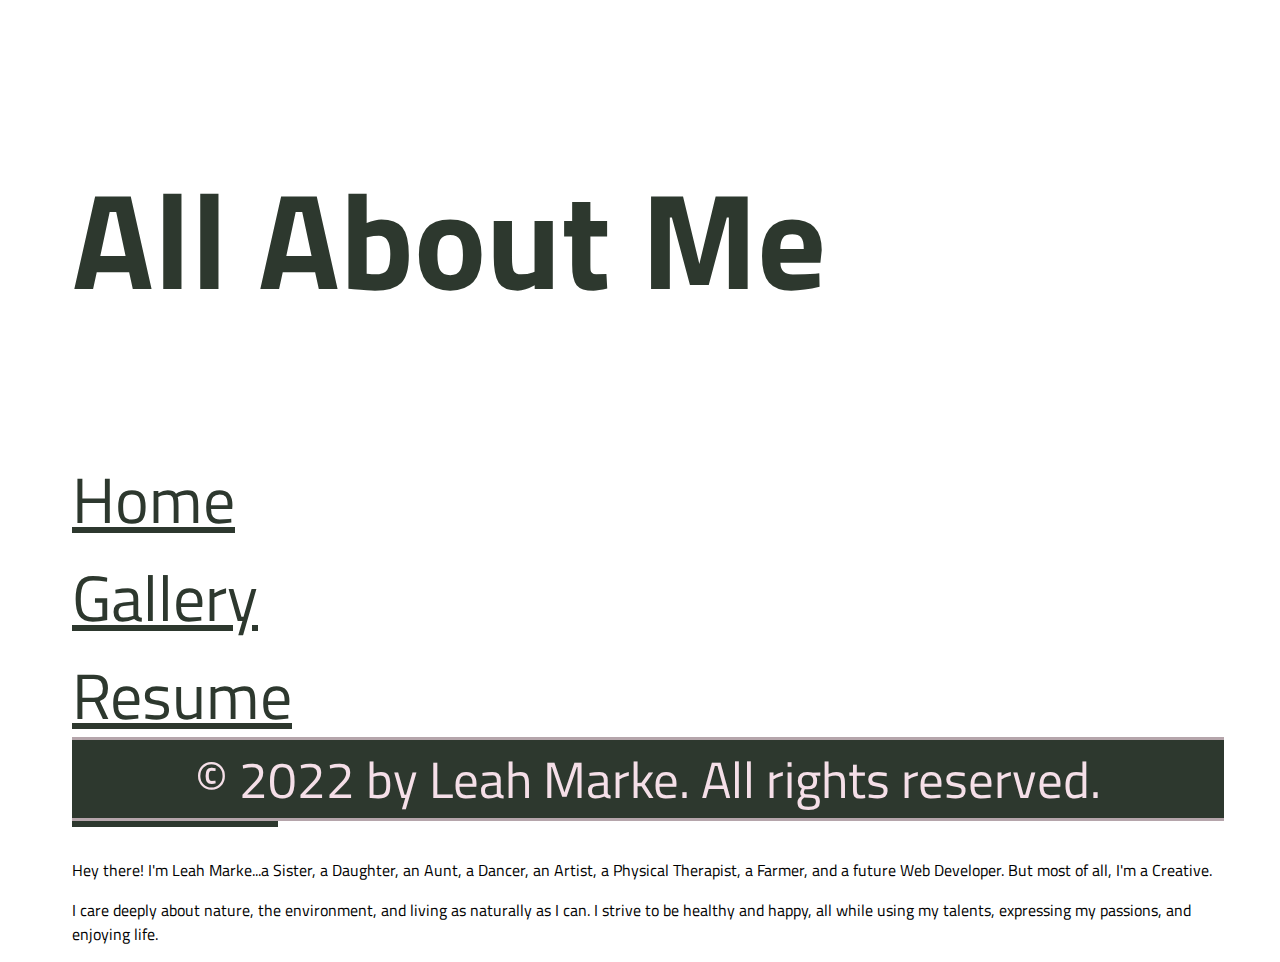
==== about/about.html @ 79fe14d0 "contact page" ====
<!DOCTYPE html>
<html lang="en">
  <head>
    <meta charset="UTF-8" />
    <meta http-equiv="X-UA-Compatible" content="IE=edge" />
    <meta name="viewport" content="width=device-width, initial-scale=1.0" />
    <title>About Leah Marke</title>
    <link
      rel="stylesheet"
      href="https://cdnjs.cloudflare.com/ajax/libs/font-awesome/4.7.0/css/font-awesome.min.css"
    />
    <link rel="preconnect" href="https://fonts.googleapis.com" />
    <link rel="preconnect" href="https://fonts.gstatic.com" crossorigin />
    <link
      href="https://fonts.googleapis.com/css2?family=Advent+Pro:wght@300;400;500;700&family=Blaka+Hollow&family=Inconsolata:wght@200;400;500;700&family=Josefin+Sans:ital,wght@0,200;0,300;0,400;0,500;0,700;1,100;1,200;1,300&family=M+PLUS+Rounded+1c:wght@400;700&family=Nanum+Gothic&family=Radio+Canada:wght@300;400&family=Titillium+Web:wght@200;700;900&display=swap"
      rel="stylesheet"
    />
    <link
      href="https://cdn.jsdelivr.net/npm/bootstrap@5.0.2/dist/css/bootstrap.min.css"
      rel="stylesheet"
      integrity="sha384-EVSTQN3/azprG1Anm3QDgpJLIm9Nao0Yz1ztcQTwFspd3yD65VohhpuuCOmLASjC"
      crossorigin="anonymous"
    />
    <link rel="stylesheet" href="reset.css" />
    <link rel="stylesheet" href="about.css" />
  </head>
  <body>
    <div class="page-container">
      
      <header>
        <h1>All About Me</h1>
        
        <!-- <h2>Leah Marke,<br>
        Web Developer</h2> -->
      </header>
        <nav class="navbar">
         <ul class="nav-menu">
          <li class="nav-item active-link">
            <a class="nav-link" href="/index.html">Home</a>
          </li>

          <li class="nav-item">
            <a class="nav-link" href="./gallery/gallery.html">Gallery</a>
          </li>
          <li class="nav-item">
            <a class="nav-link" href="./resume/resume.html">Resume</a>
          </li>

          <li class="nav-item">
            <a class="nav-link" href="./contact/contact.html">Contact</a>
          </li>
         </ul>
        </nav>
        <main>
        
          <p>
            Hey there! I'm Leah Marke...a Sister, a Daughter, an Aunt, a Dancer, an Artist, a Physical Therapist, a Farmer, and a future Web
            Developer. But most of all, I'm a Creative. </p>
            <p>I care deeply about nature, the environment, and living as naturally as I can. I strive to be healthy and happy, all while using my talents, expressing my passions, and enjoying life. </p>
  
        </main>
    <footer>
      <p class="all-rights-reserved" href="#""
        >© 2022 by Leah Marke. All rights reserved.</p
      >
    </footer>
  </div>
    <script
      src="https://cdn.jsdelivr.net/npm/bootstrap@5.0.2/dist/js/bootstrap.bundle.min.js"
      integrity="sha384-MrcW6ZMFYlzcLA8Nl+NtUVF0sA7MsXsP1UyJoMp4YLEuNSfAP+JcXn/tWtIaxVXM"
      crossorigin="anonymous"
    ></script>
    <script src="about.js"></script>
  </body>
</html>
---- about/about.css ----
:root {
  
  --dusky-blue: #a7b5dba7;
  --salmon: #FAAFB7;
  --dusky-rose: #DBA7A7;
  --dark-green: #4d7865c7;
  --lite-pink: #F5DFE8;
  --taupe: #B5A5AB;
  --lite-green: #85BB98;
  --green-black: #2D382E;
  --teal-black: #2E3C3D;
}
body {
  width: 100vw;
  font-family: "Advent Pro", sans-serif;
  font-family: "Blaka Hollow", cursive;
  font-family: "Inconsolata", monospace;
  font-family: "Josefin Sans", sans-serif;
  font-family: "M PLUS Rounded 1c", sans-serif;
  font-family: "Nanum Gothic", sans-serif;
  font-family: "Radio Canada", sans-serif;
  font-family: "Titillium Web", sans-serif;
  background-image: url(./images/cactusCloseUp.png);
  background-repeat: no-repeat;
  background-size: cover;
}
.page-container {
  margin: 0 auto;
  width: 90%;
}
header {
  display: flex;
  flex-direction: column;
  gap: 30px;
  padding-top: 35px;
}
h1 {
  font-size: 10.66vw;
  font-weight: bolder;
  color: var(--green-black);
}
h2 {
  font-size: 6vw;
  color: var(--green-black);
  padding-bottom: 15px;
}
ul.nav-menu {
  padding-left: 0px;
}
li {
  list-style: none;
}

a.nav-link {
  color: var(--green-black);
  font-size: 5vw;
  padding-left: 0px;
  
  
}
a.nav-link:hover {
  color: var(--green-black);
text-shadow: 5px 5px 5px var(--salmon);
transition: transform 0.5s ease;
  transform: scale(1.5, 1.5);
}

/*start footer styling*/
footer {
text-align: center;
  /* background-color: var(--dark-green); */
  /* margin-top: 40px; */
  padding: 10px 0;
  gap: 8px;
  position:fixed;
  bottom:0;
  width:90%;
  margin: 18px auto;
  
}

.all-rights-reserved {
  border-top: 3px solid var(--taupe);
  border-bottom: 3px solid var(--taupe);
  font-size: 4vw;
  color: var(--lite-pink);
  background-color: var(--green-black); 
}
/* START Style for "font awesome" social media icons */
/*end social media icons*/

/*start media query for tablet*/

/* @media (min-width: 576px) {
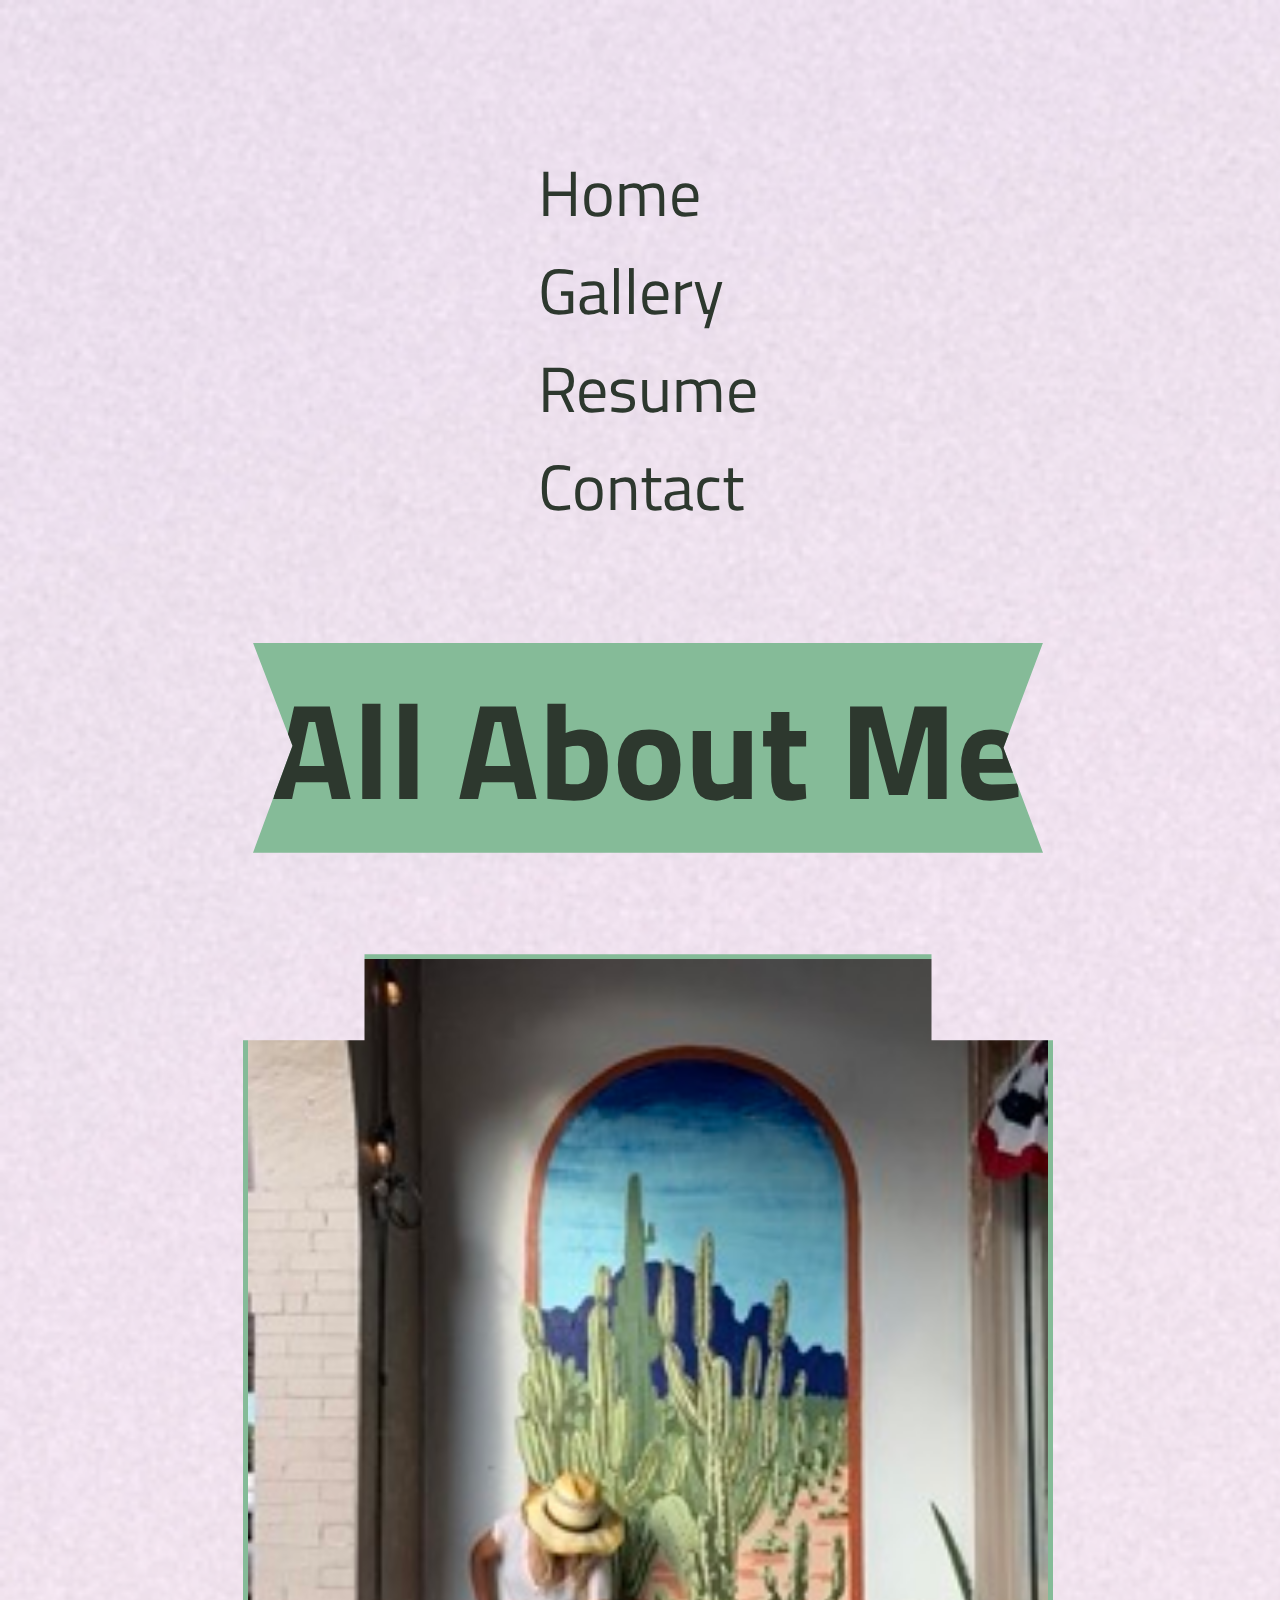
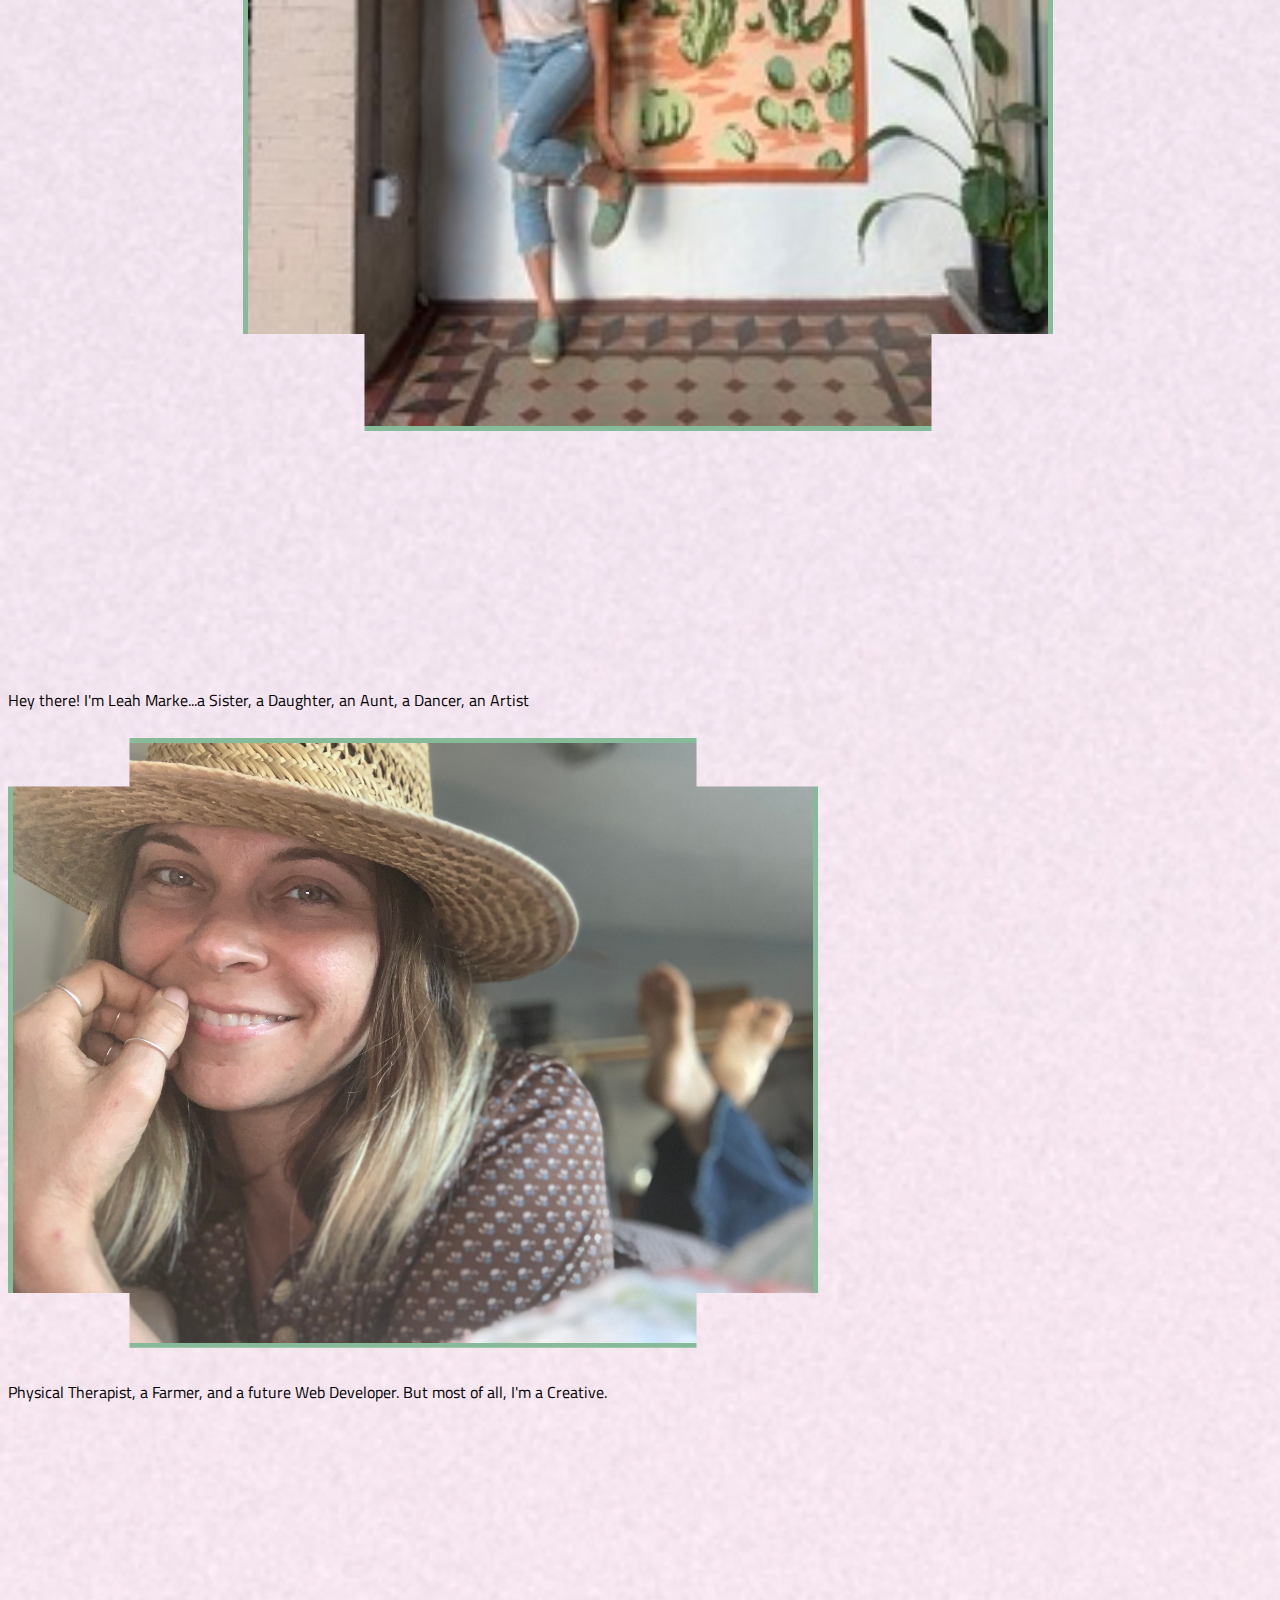
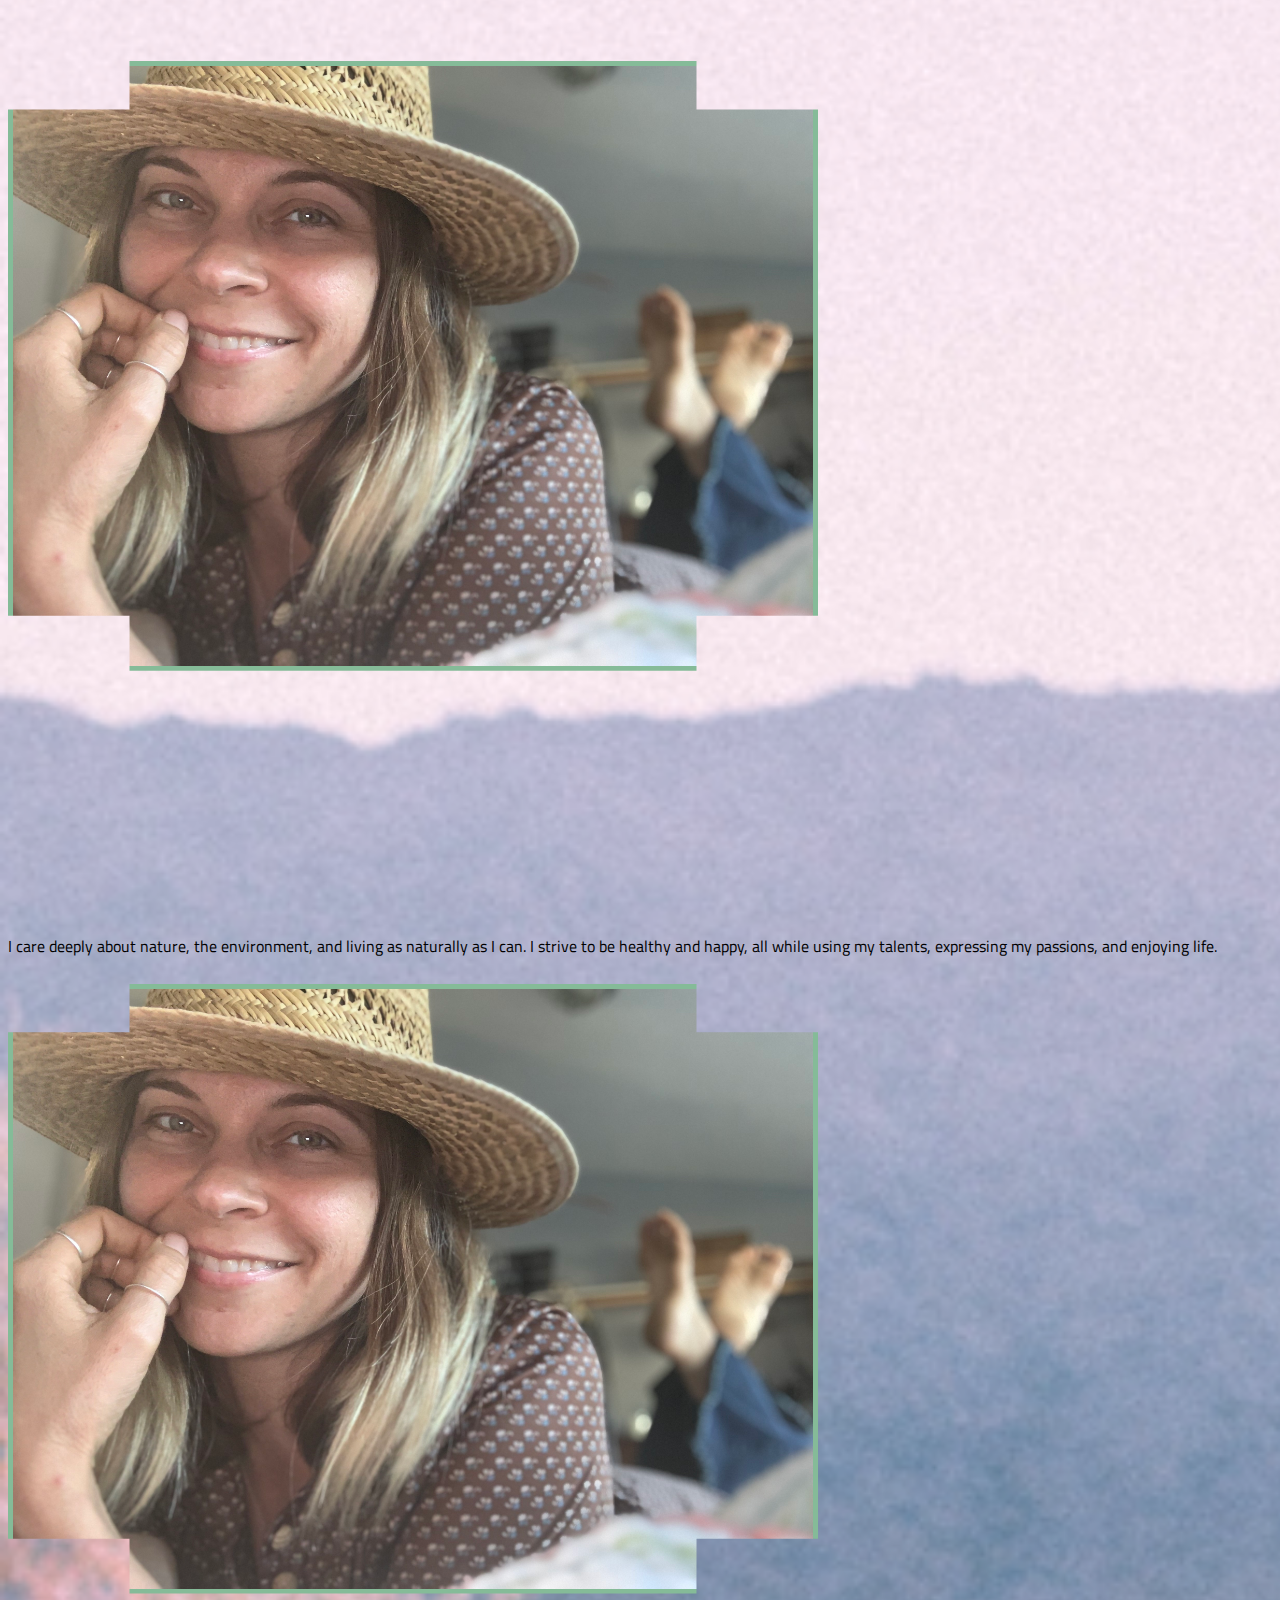
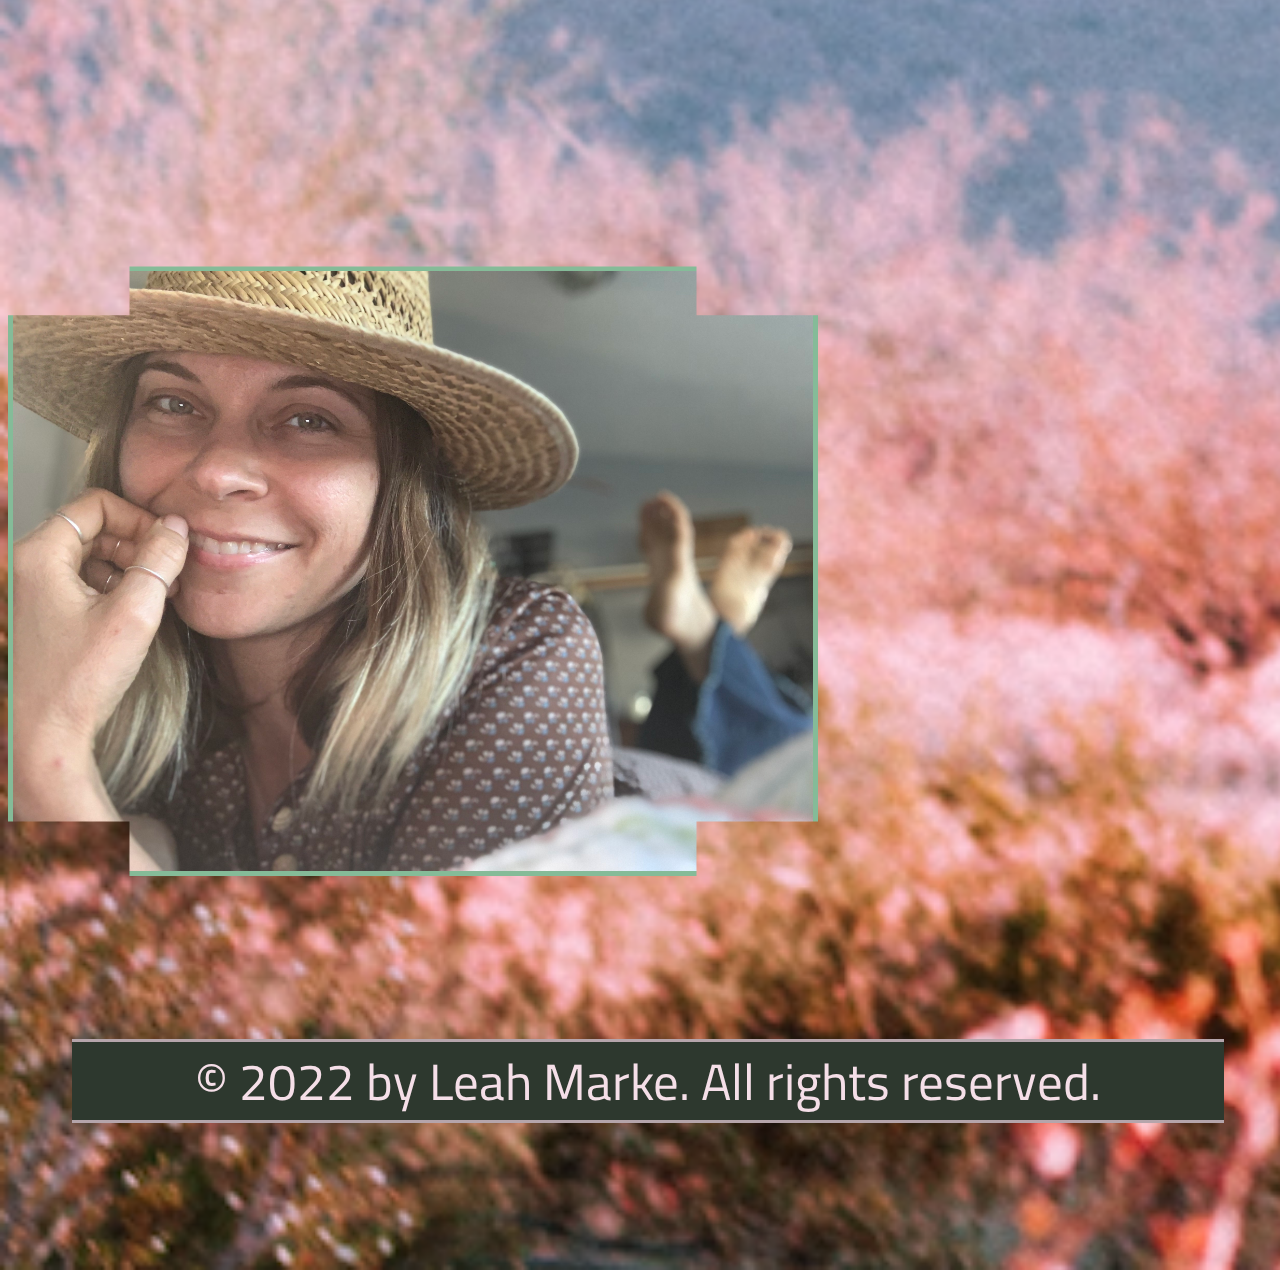
==== commit e510aca4: "work on about page" ====
--- a/about/about.html
+++ b/about/about.html
@@ -26,44 +26,81 @@
   </head>
   <body>
     <div class="page-container">
+      <!-- <div id="section1"> -->
+        <nav class="navbar">
+          <ul class="nav-menu">
+            <li class="nav-item active-link">
+              <a class="nav-link" href="/index.html">Home</a>
+            </li>
+            
+            <li class="nav-item">
+              <a class="nav-link" href="./gallery/gallery.html">Gallery</a>
+            </li>
+            <li class="nav-item">
+              <a class="nav-link" href="./resume/resume.html">Resume</a>
+            </li>
+            
+            <li class="nav-item">
+              <a class="nav-link" href="./contact/contact.html">Contact</a>
+            </li>
+          </ul>
+        </nav>
+        
+        
+        
+        <!-- smooth scroll -->
+        <div class="image-flexbox">
+            <h1>All About Me</h1>
+            <img src="../images/cactusWall copy.jpeg" alt="Leah smiling with bare feet" class="responsive-image">
+            <!-- <a href="#section2" class="arrow">&darr;
+            </a> -->
+          </div>
+      </div>
+          
+          <div class="main" id="section2">
+            <h2></h2>
+            <p>
+              Hey there! I'm Leah Marke...a Sister, a Daughter, an Aunt, a Dancer, an Artist</p>
+              <img src="../images/leahSmilingFeet copy.jpg" alt="Leah smiling with bare feet" class="responsive-image">
+
+              <p> Physical Therapist, a Farmer, and a future Web
+              Developer. But most of all, I'm a Creative. </p>
+            <!-- <a href="#section3" class="arrow">&darr;
+            </a> -->
+          </div>
+          <div class="main" id="section3">
+            <h2></h2>
+            <img src="../images/leahSmilingFeet copy.jpg" alt="Leah smiling with bare feet" class="responsive-image">
+          
+            <!-- <a href="#section4" class="arrow">&darr;
+            </a> -->
+          
+          </div>
+          <div class="main" id="section4">
+            <h2></h2>
+            <p>I care deeply about nature, the environment, and living as naturally as I can. I strive to be healthy and happy, all while using my talents, expressing my passions, and enjoying life. </p>
+            <img src="../images/leahSmilingFeet copy.jpg" alt="Leah smiling with bare feet" class="responsive-image">
+
+            <!-- <a href="#section5" class="arrow">&darr;
+            </a> -->
+          </div>
+          <div class="main" id="section5">
+            <h2></h2>
+            <img src="../images/leahSmilingFeet copy.jpg" alt="Leah smiling with bare feet" class="responsive-image">
+
+            <!-- <a href="#section1" class="arrow">&uarr;
+            </a> -->
+            <footer>
+              <p class="all-rights-reserved" href="#""
+                >© 2022 by Leah Marke. All rights reserved.</p
+              >
+            </footer>
+          </div>
+
+          <!-- end smooth scroll -->
+          
+  
       
-      <header>
-        <h1>All About Me</h1>
-        
-        <!-- <h2>Leah Marke,<br>
-        Web Developer</h2> -->
-      </header>
-        <nav class="navbar">
-         <ul class="nav-menu">
-          <li class="nav-item active-link">
-            <a class="nav-link" href="/index.html">Home</a>
-          </li>
-
-          <li class="nav-item">
-            <a class="nav-link" href="./gallery/gallery.html">Gallery</a>
-          </li>
-          <li class="nav-item">
-            <a class="nav-link" href="./resume/resume.html">Resume</a>
-          </li>
-
-          <li class="nav-item">
-            <a class="nav-link" href="./contact/contact.html">Contact</a>
-          </li>
-         </ul>
-        </nav>
-        <main>
-        
-          <p>
-            Hey there! I'm Leah Marke...a Sister, a Daughter, an Aunt, a Dancer, an Artist, a Physical Therapist, a Farmer, and a future Web
-            Developer. But most of all, I'm a Creative. </p>
-            <p>I care deeply about nature, the environment, and living as naturally as I can. I strive to be healthy and happy, all while using my talents, expressing my passions, and enjoying life. </p>
-  
-        </main>
-    <footer>
-      <p class="all-rights-reserved" href="#""
-        >© 2022 by Leah Marke. All rights reserved.</p
-      >
-    </footer>
   </div>
     <script
       src="https://cdn.jsdelivr.net/npm/bootstrap@5.0.2/dist/js/bootstrap.bundle.min.js"
--- a/about/about.css
+++ b/about/about.css
@@ -12,6 +12,7 @@
 }
 body {
   width: 100vw;
+  
   font-family: "Advent Pro", sans-serif;
   font-family: "Blaka Hollow", cursive;
   font-family: "Inconsolata", monospace;
@@ -20,7 +21,7 @@
   font-family: "Nanum Gothic", sans-serif;
   font-family: "Radio Canada", sans-serif;
   font-family: "Titillium Web", sans-serif;
-  background-image: url(./images/cactusCloseUp.png);
+  background-image: url(../images/tallUpcloseSalmon3.png);
   background-repeat: no-repeat;
   background-size: cover;
 }
@@ -28,39 +29,128 @@
   margin: 0 auto;
   width: 90%;
 }
-header {
-  display: flex;
-  flex-direction: column;
-  gap: 30px;
-  padding-top: 35px;
-}
 h1 {
   font-size: 10.66vw;
   font-weight: bolder;
   color: var(--green-black);
-}
+  background-color: var(--lite-green);
+  padding: 1px 18px;
+  clip-path: polygon(100% 0, 95% 50%, 100% 100%, 0% 100%, 5% 49%, 0% 0%);}
 h2 {
   font-size: 6vw;
   color: var(--green-black);
-  padding-bottom: 15px;
+  padding-bottom: 9.33vw;
 }
 ul.nav-menu {
   padding-left: 0px;
+  padding-top: 9.33vw;
+
 }
 li {
   list-style: none;
+}
+/* start smooth scroll */
+/* html {
+  scroll-behavior: smooth;
+} */
+.responsive-image {
+  width: 100%;
+  max-width: 800px;
+  height: auto;
+  margin-top: 10px;
+  margin-bottom: 10px;
+
+  border: 5px solid var(--lite-green);
+  clip-path: polygon(0 8%, 15% 8%, 15% 0%, 85% 0%, 85% 8%, 100% 8%, 100% 91%, 85% 91%, 85% 100%, 15% 100%, 15% 91%, 0 91%);}
+
+  .image-flexbox {
+    display: flex;
+    flex-direction: column;
+    align-items: center;
+  }
+/* #section1 {
+  height: 100vh;
+  width: 100%;
+  background-image: url(../images/cactusCloseUp.png);
+  background-repeat: no-repeat;
+  background-size: cover;
+
+}
+
+#section2 {
+  height: 100vh;
+  width: 100%;
+
+  background-image: url(../images/skyCloseUp.png);
+  background-repeat: no-repeat;
+  background-size: cover;
+
+}
+#section3 {
+  height: 100vh;
+  width: 100%;
+
+  background-image: url(../images/skyCloseUp.png);
+  background-repeat: no-repeat;
+  background-size: cover;
+
+}
+#section4 {
+  height: 100vh;
+  width: 100%;
+
+  background-image: url(../images/skyCloseUp.png);
+  background-repeat: no-repeat;
+  background-size: cover;
+
+}
+#section5 {
+  height: 100vh;
+  width: 100%;
+
+  background-image: url(../images/skyCloseUp.png);
+  background-repeat: no-repeat;
+  background-size: cover;} */
+
+  /* !!!!!!!!!!!!!START HERE LEAH!!!!!!!!!!! */
+nav {
+  display: flex;
+  flex-direction: row;
+  justify-content: space-around;
 }
 
 a.nav-link {
   color: var(--green-black);
   font-size: 5vw;
   padding-left: 0px;
+  text-decoration: none;
   
   
 }
 a.nav-link:hover {
   color: var(--green-black);
-text-shadow: 5px 5px 5px var(--salmon);
+text-shadow: 1.33vw 1.33vw 1.33vw var(--salmon);
+transition: transform 0.5s ease;
+  transform: scale(1.5, 1.5);
+}
+
+/* end smooth scroll */
+a.arrow {
+  color: var(--green-black);
+  font-size: 15vw;
+  /* padding-left: 10px 10px; */
+  text-decoration: none;
+  background-color: var(--lite-pink);
+  padding-left: 12px ;
+  padding-right: 12px;
+  border: 3px solid var(--lite-green);
+  clip-path: polygon(0 8%, 15% 8%, 15% 0%, 85% 0%, 85% 8%, 100% 8%, 100% 91%, 85% 91%, 85% 100%, 15% 100%, 15% 91%, 0 91%);}
+  
+  
+
+a.arrow:hover {
+  color: var(--green-black);
+text-shadow: 1.33vw 1.33vw 1.33vw var(--salmon);
 transition: transform 0.5s ease;
   transform: scale(1.5, 1.5);
 }
@@ -70,18 +160,18 @@
 text-align: center;
   /* background-color: var(--dark-green); */
   /* margin-top: 40px; */
-  padding: 10px 0;
-  gap: 8px;
-  position:fixed;
+  padding: 2.66vw 0;
+  gap: 2.13vw;
+  /* position:fixed; */
   bottom:0;
   width:90%;
-  margin: 18px auto;
+  margin: 4.8vw auto;
   
 }
 
 .all-rights-reserved {
-  border-top: 3px solid var(--taupe);
-  border-bottom: 3px solid var(--taupe);
+  border-top: .26vw solid var(--taupe);
+  border-bottom: .26vw solid var(--taupe);
   font-size: 4vw;
   color: var(--lite-pink);
   background-color: var(--green-black); 
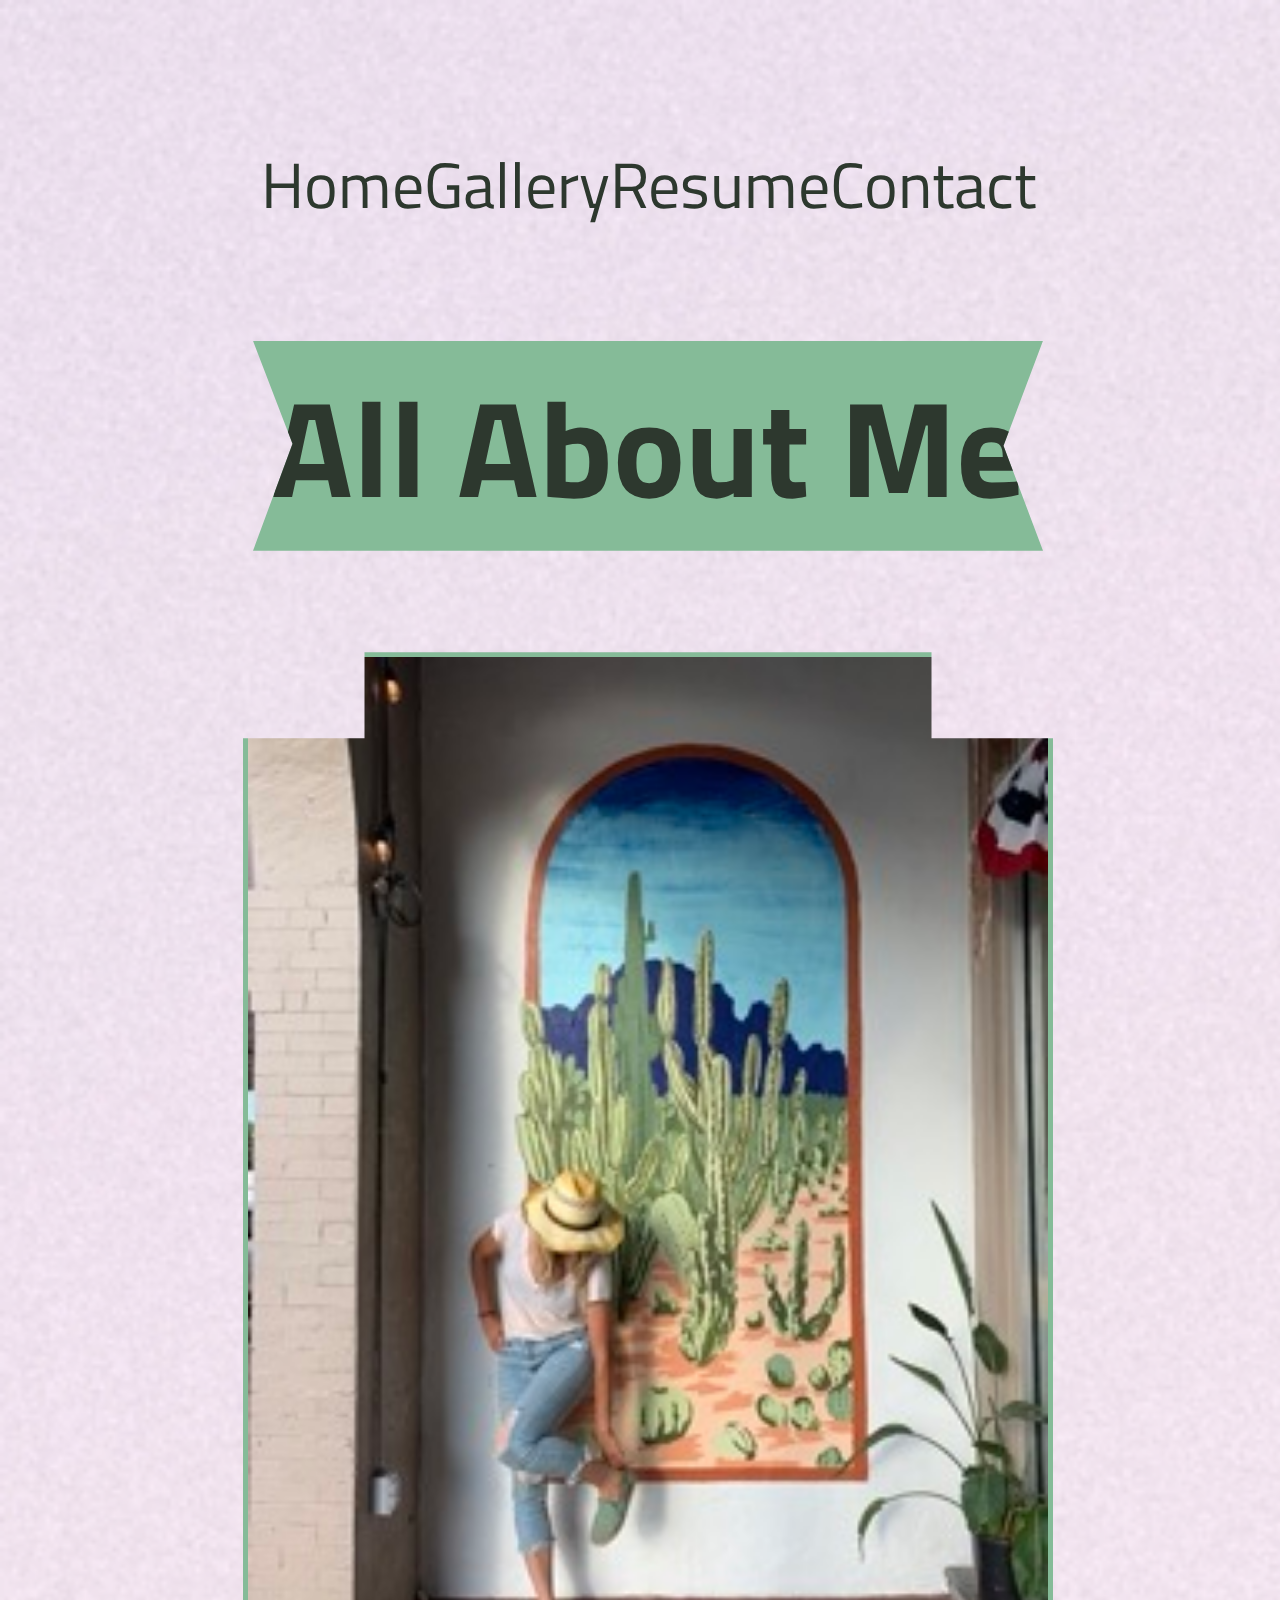
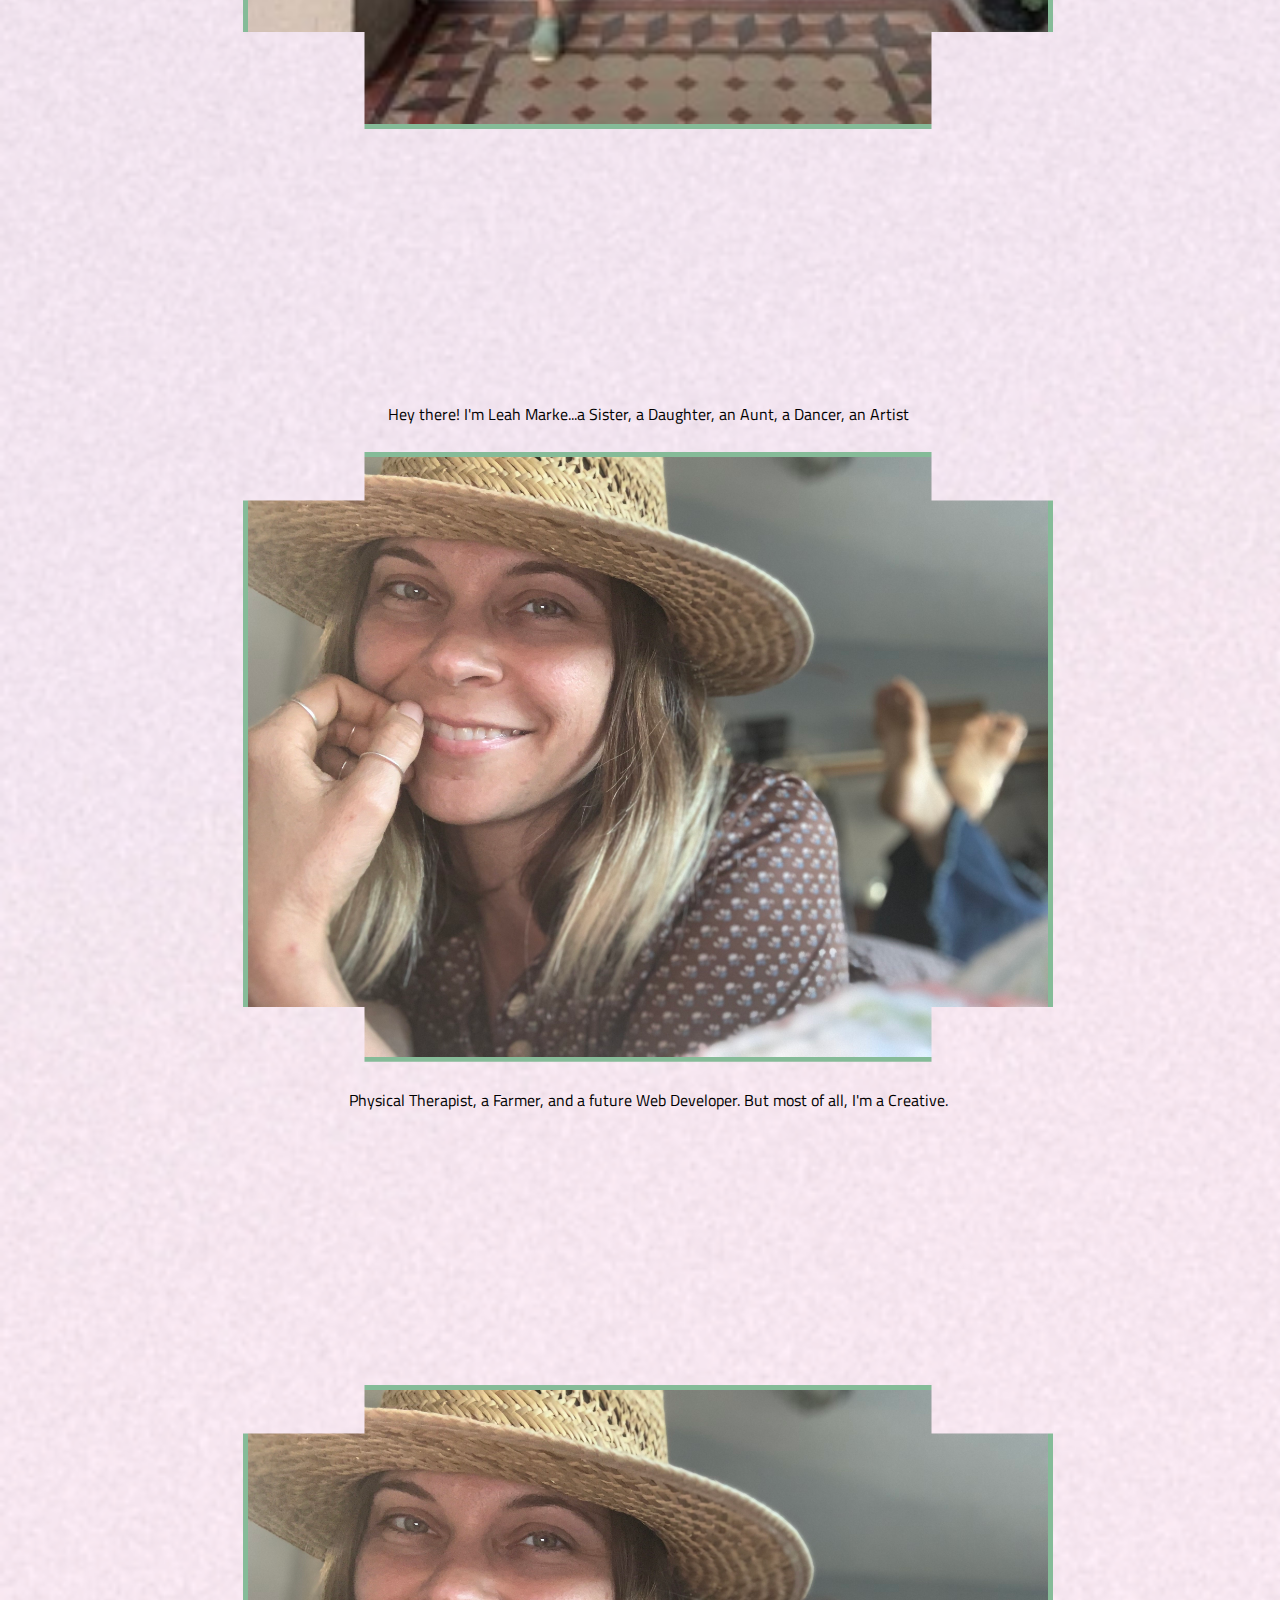
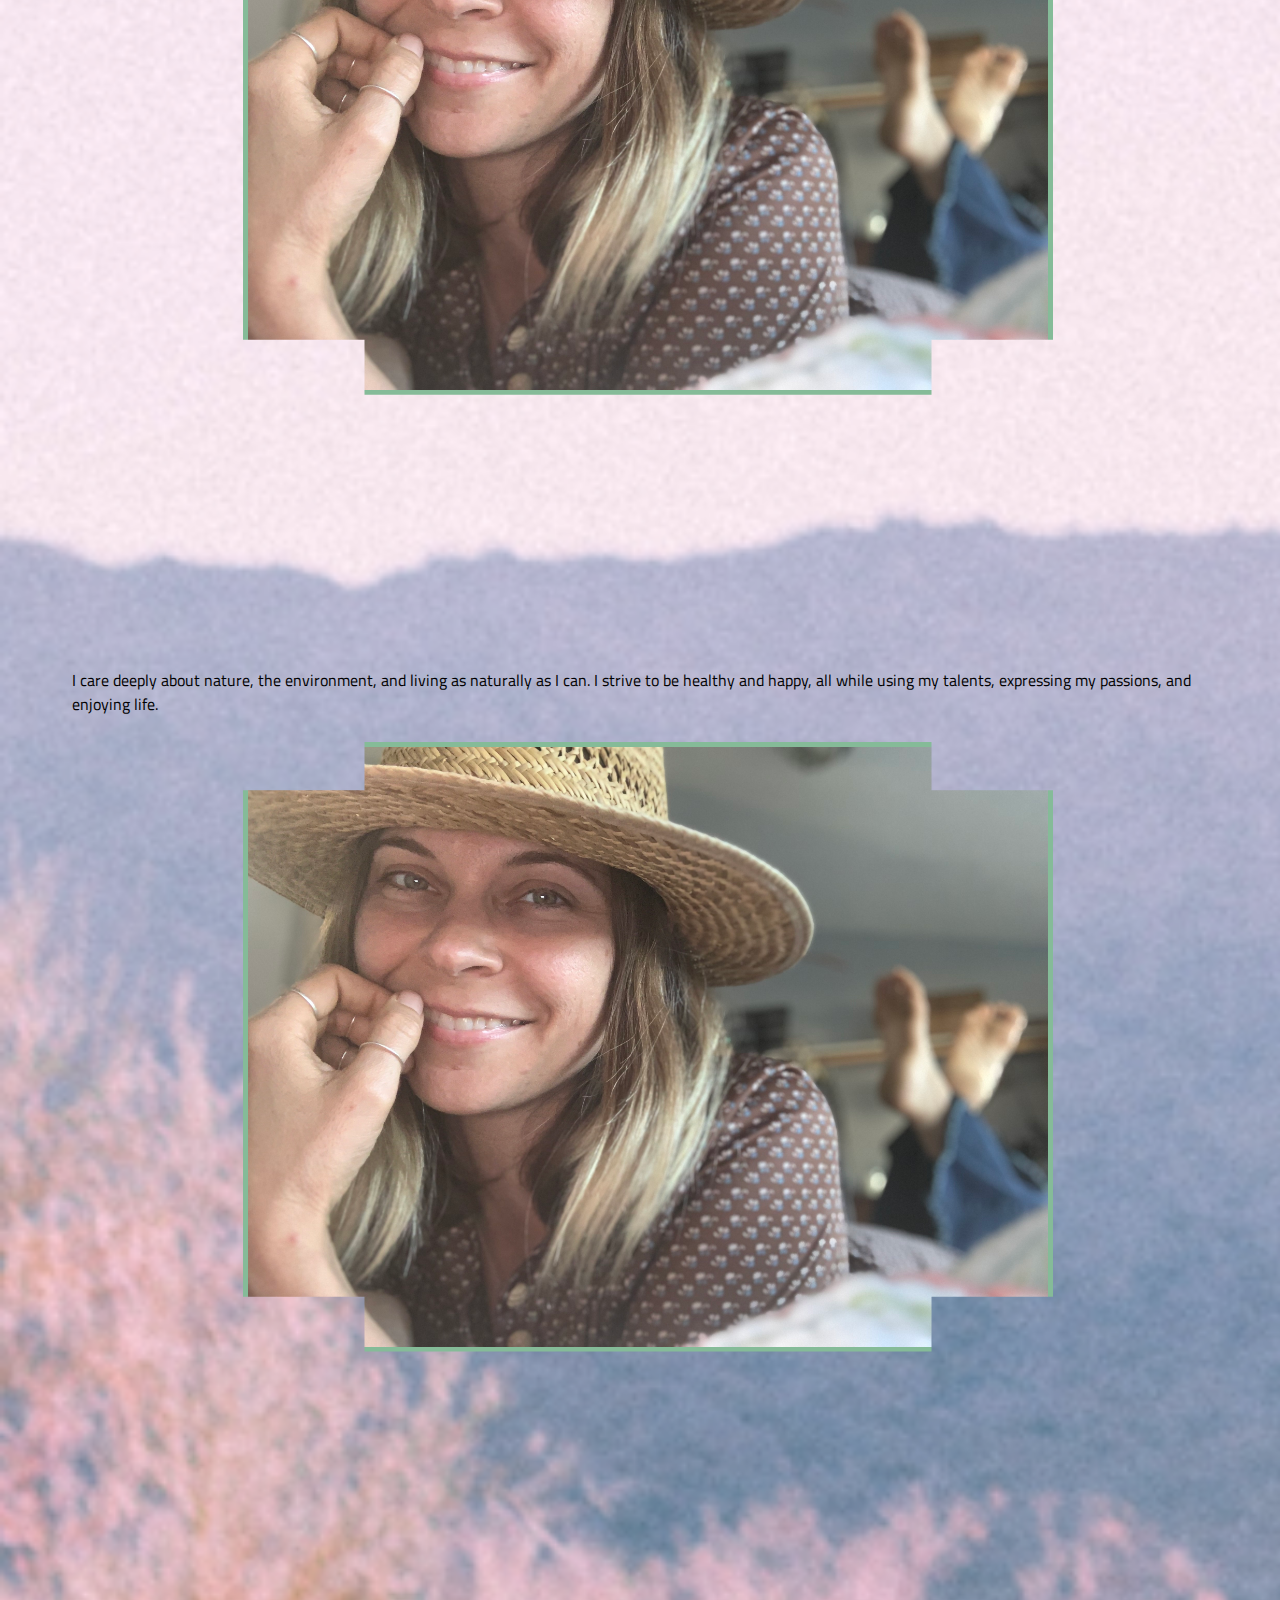
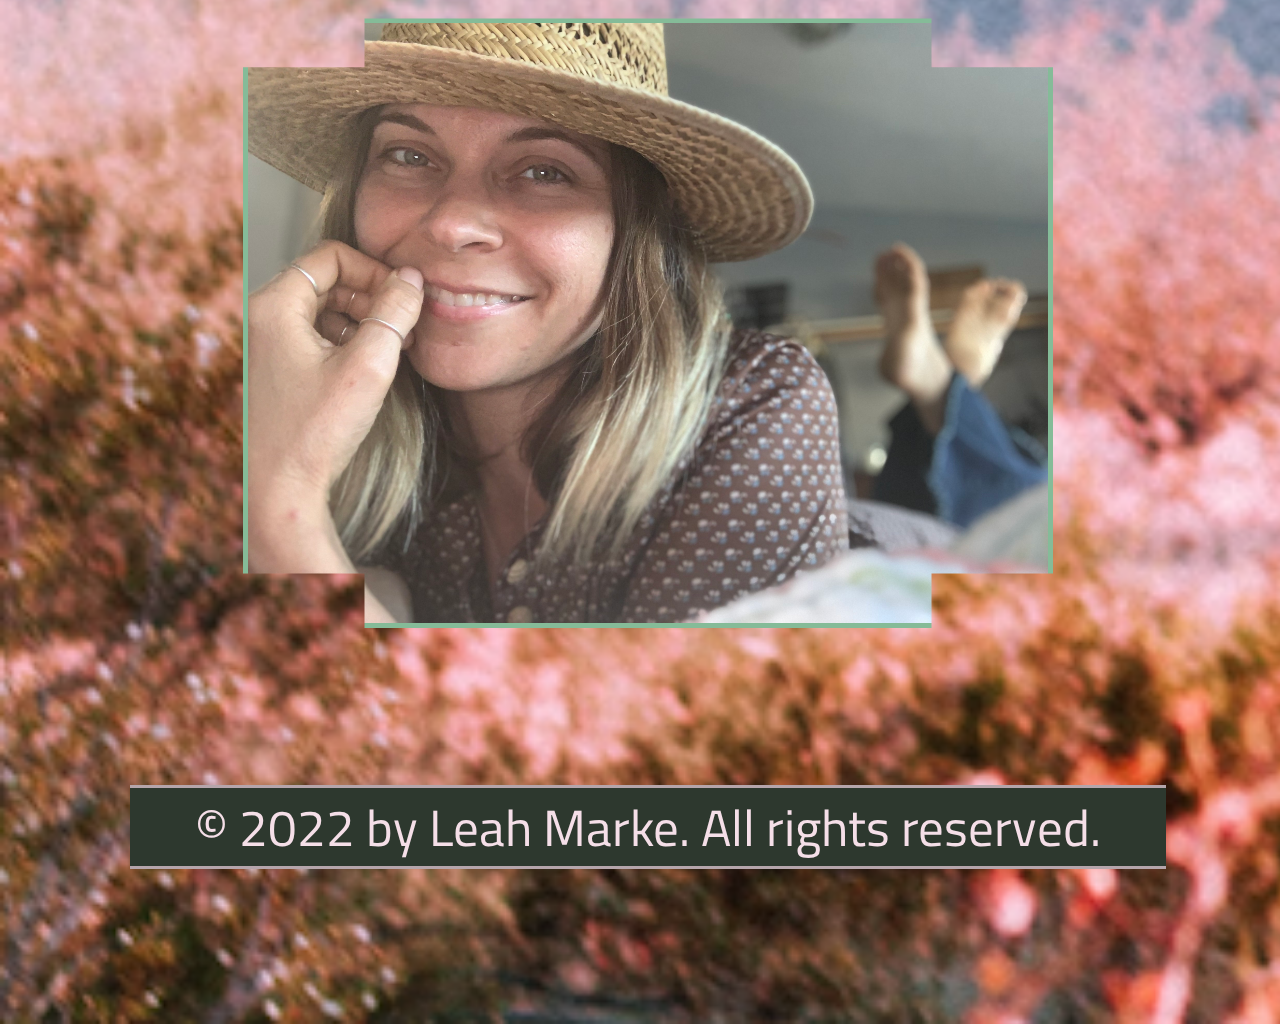
==== commit 804f54cd: "fixed nav bar on about page to row" ====
--- a/about/about.html
+++ b/about/about.html
@@ -54,10 +54,9 @@
             <img src="../images/cactusWall copy.jpeg" alt="Leah smiling with bare feet" class="responsive-image">
             <!-- <a href="#section2" class="arrow">&darr;
             </a> -->
-          </div>
-      </div>
           
-          <div class="main" id="section2">
+      
+          
             <h2></h2>
             <p>
               Hey there! I'm Leah Marke...a Sister, a Daughter, an Aunt, a Dancer, an Artist</p>
@@ -67,24 +66,18 @@
               Developer. But most of all, I'm a Creative. </p>
             <!-- <a href="#section3" class="arrow">&darr;
             </a> -->
-          </div>
-          <div class="main" id="section3">
             <h2></h2>
             <img src="../images/leahSmilingFeet copy.jpg" alt="Leah smiling with bare feet" class="responsive-image">
           
             <!-- <a href="#section4" class="arrow">&darr;
             </a> -->
           
-          </div>
-          <div class="main" id="section4">
             <h2></h2>
             <p>I care deeply about nature, the environment, and living as naturally as I can. I strive to be healthy and happy, all while using my talents, expressing my passions, and enjoying life. </p>
             <img src="../images/leahSmilingFeet copy.jpg" alt="Leah smiling with bare feet" class="responsive-image">
 
             <!-- <a href="#section5" class="arrow">&darr;
             </a> -->
-          </div>
-          <div class="main" id="section5">
             <h2></h2>
             <img src="../images/leahSmilingFeet copy.jpg" alt="Leah smiling with bare feet" class="responsive-image">
 
@@ -102,6 +95,7 @@
   
       
   </div>
+
     <script
       src="https://cdn.jsdelivr.net/npm/bootstrap@5.0.2/dist/js/bootstrap.bundle.min.js"
       integrity="sha384-MrcW6ZMFYlzcLA8Nl+NtUVF0sA7MsXsP1UyJoMp4YLEuNSfAP+JcXn/tWtIaxVXM"
--- a/about/about.css
+++ b/about/about.css
@@ -112,11 +112,12 @@
   background-repeat: no-repeat;
   background-size: cover;} */
 
-  /* !!!!!!!!!!!!!START HERE LEAH!!!!!!!!!!! */
-nav {
+  /* !!!!!!!!!!!!START HERE LEAH!!!!!!!!!!! */
+ul.nav-menu {
+  width: 100%;
   display: flex;
   flex-direction: row;
-  justify-content: space-around;
+  justify-content: center;
 }
 
 a.nav-link {
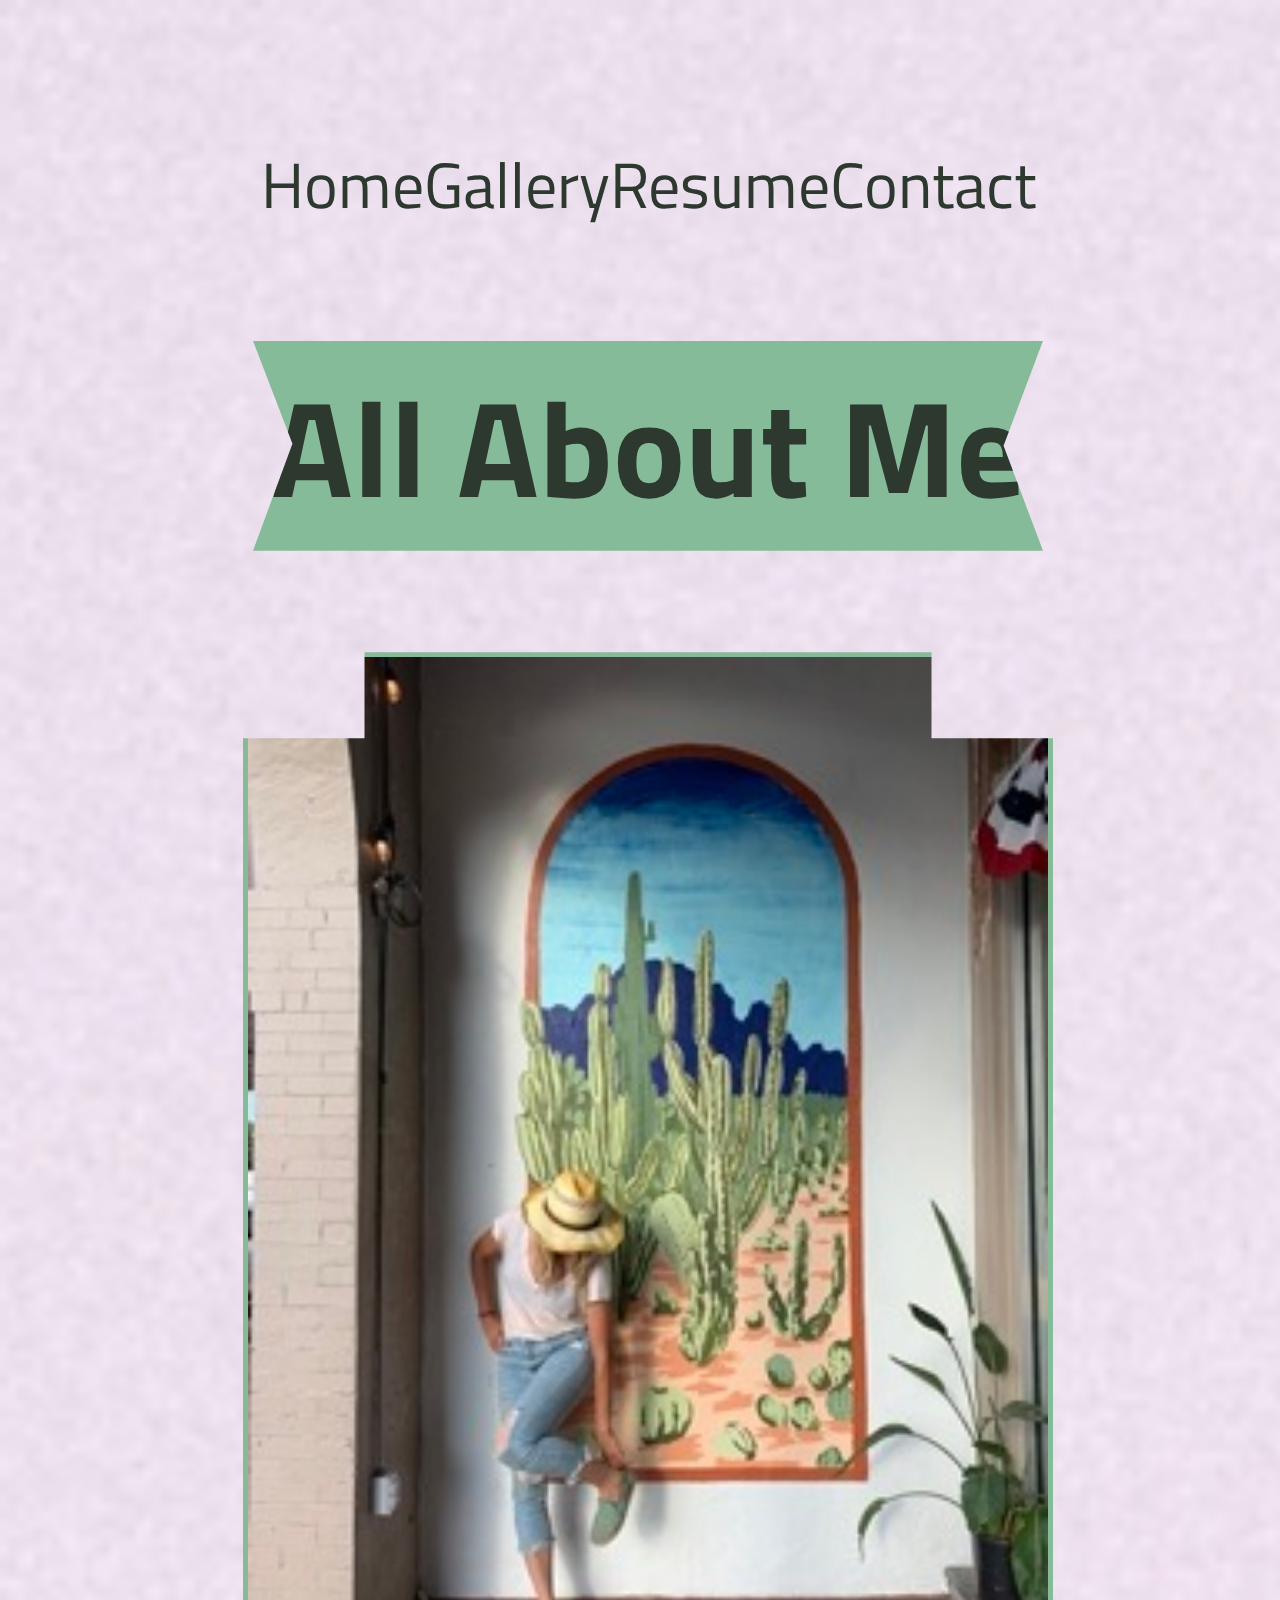
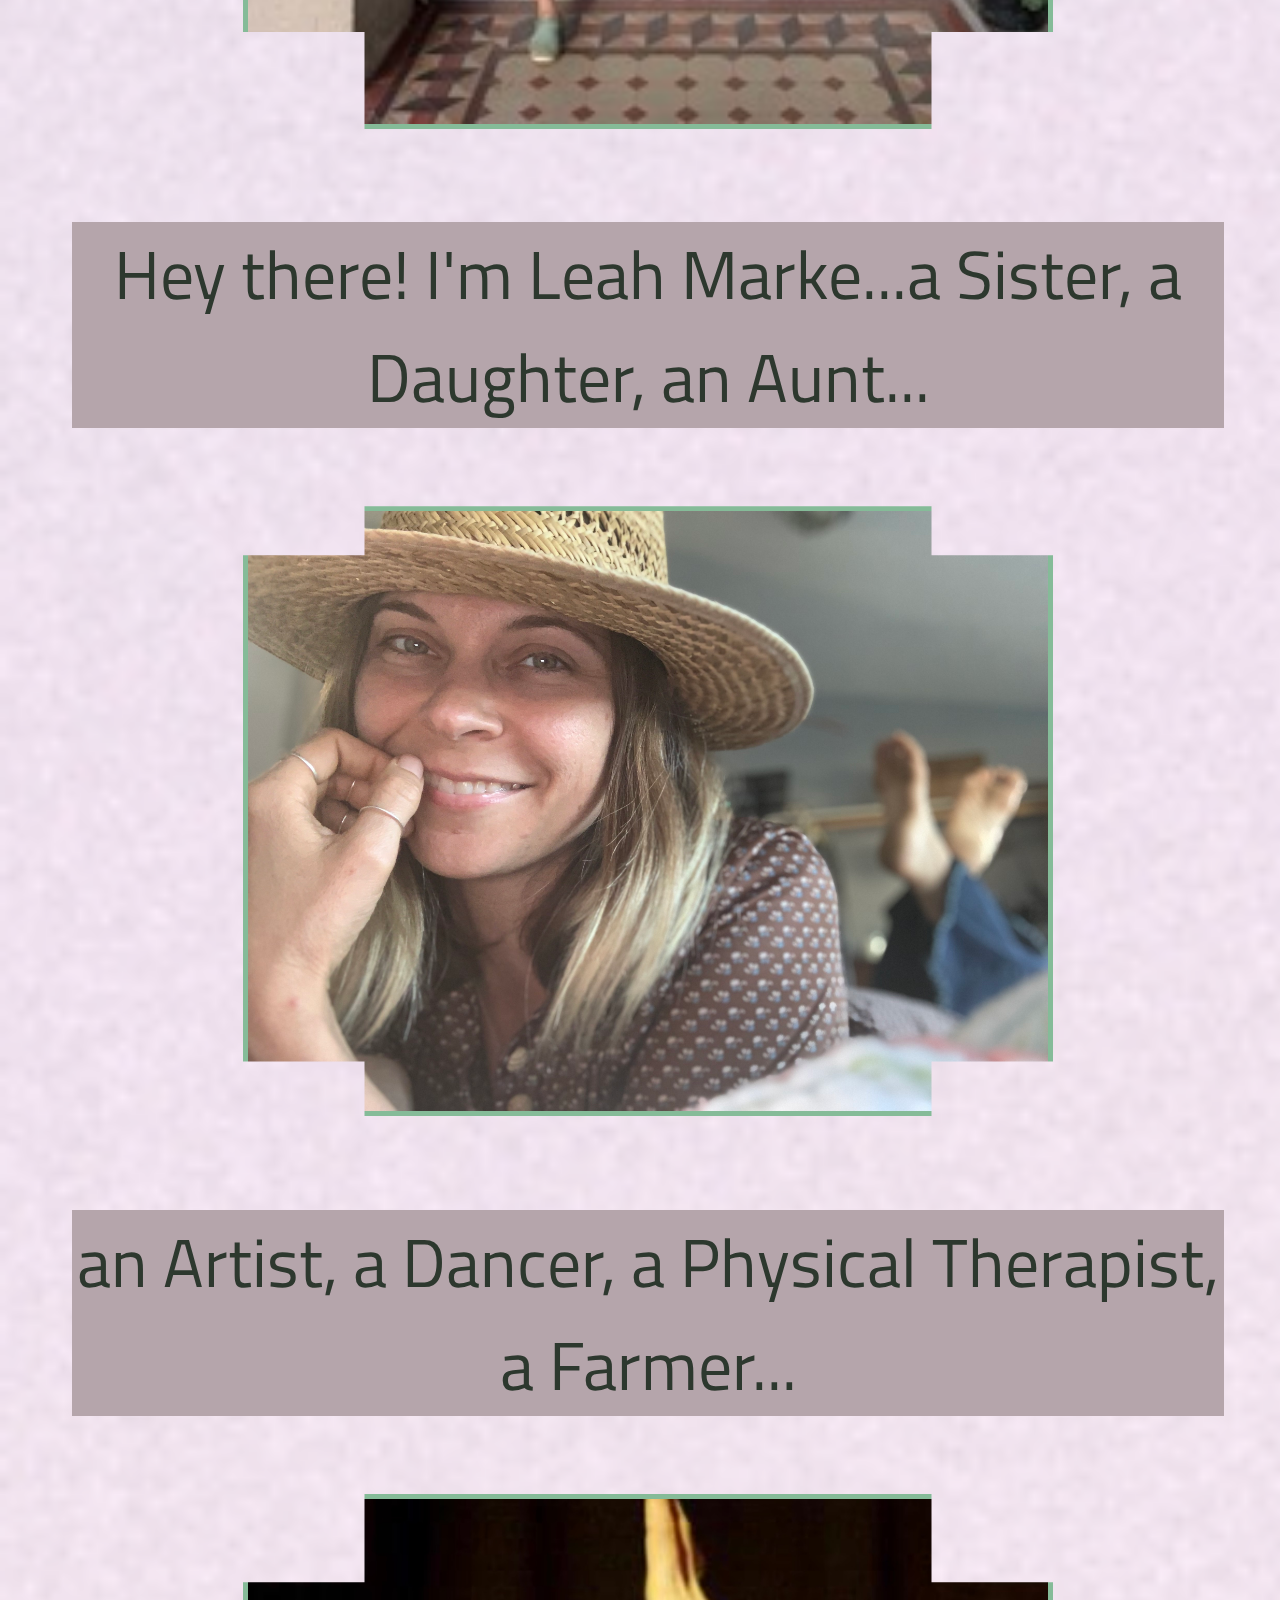
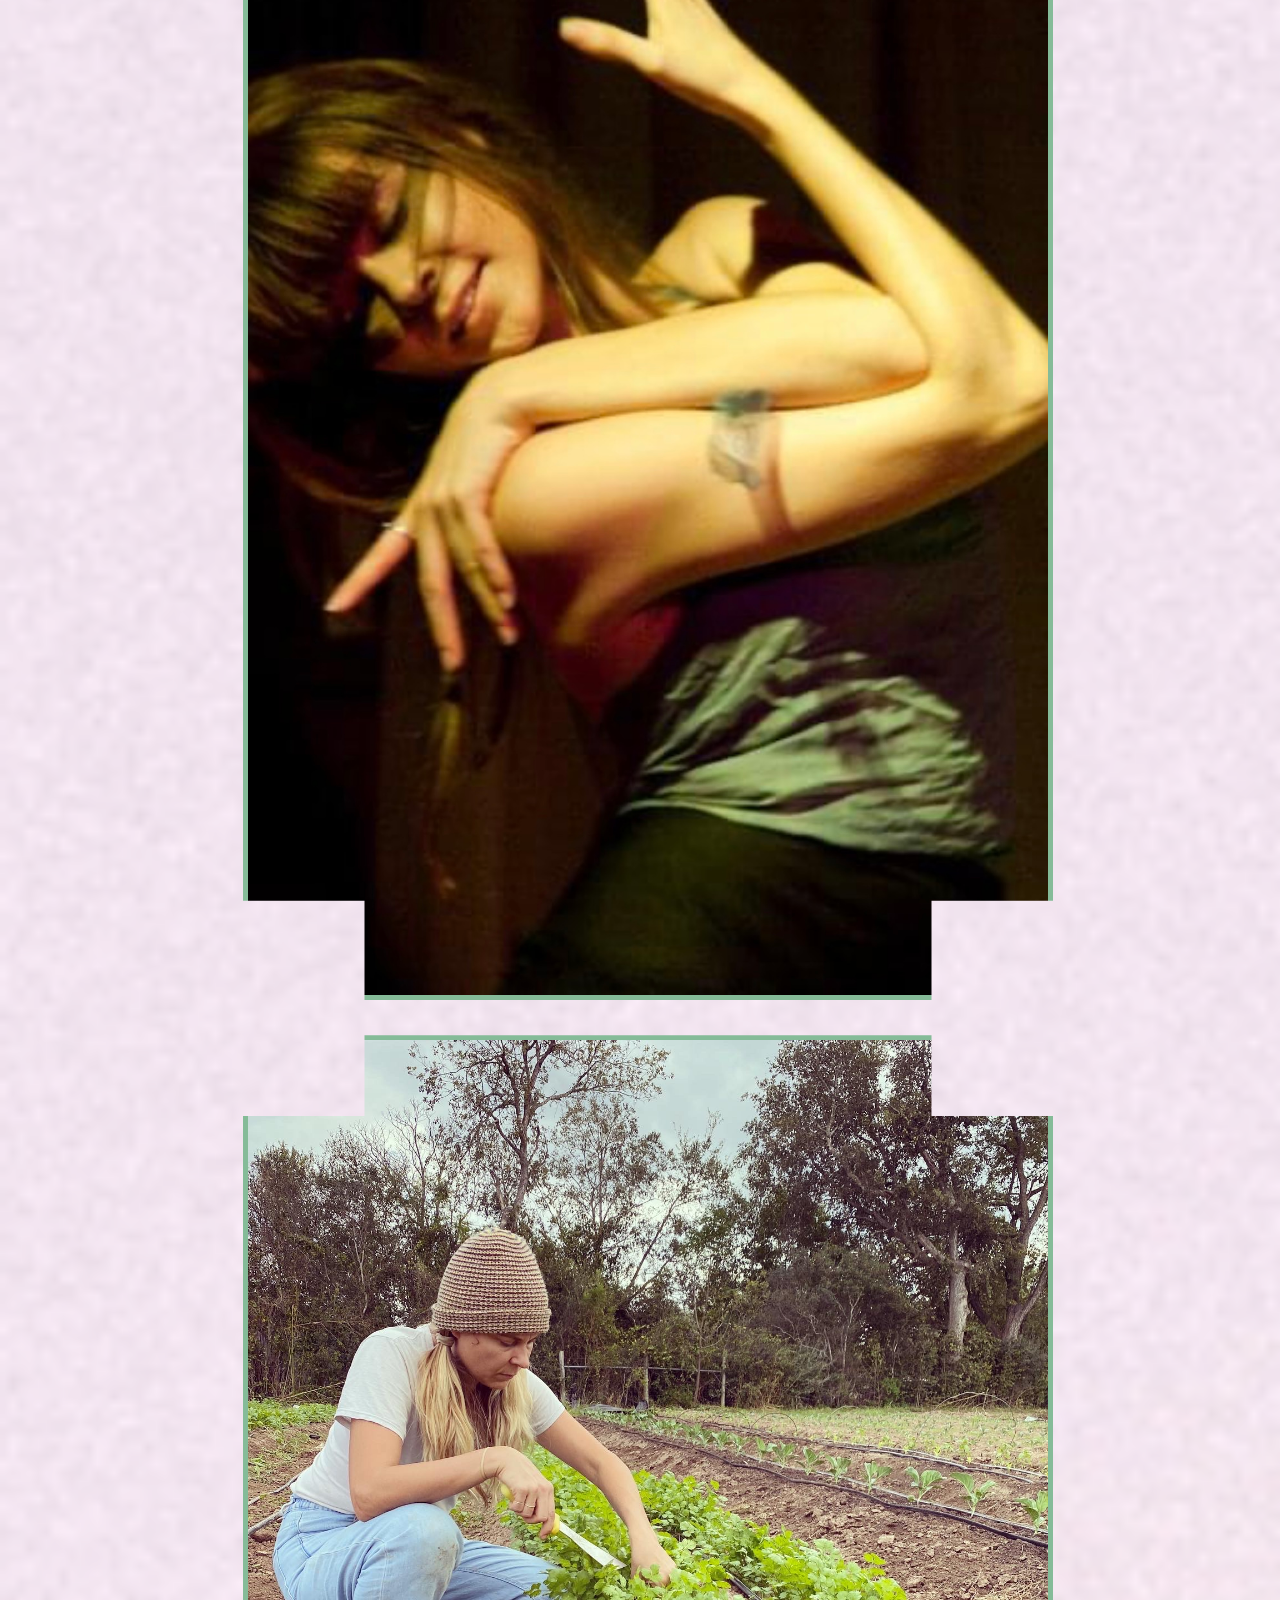
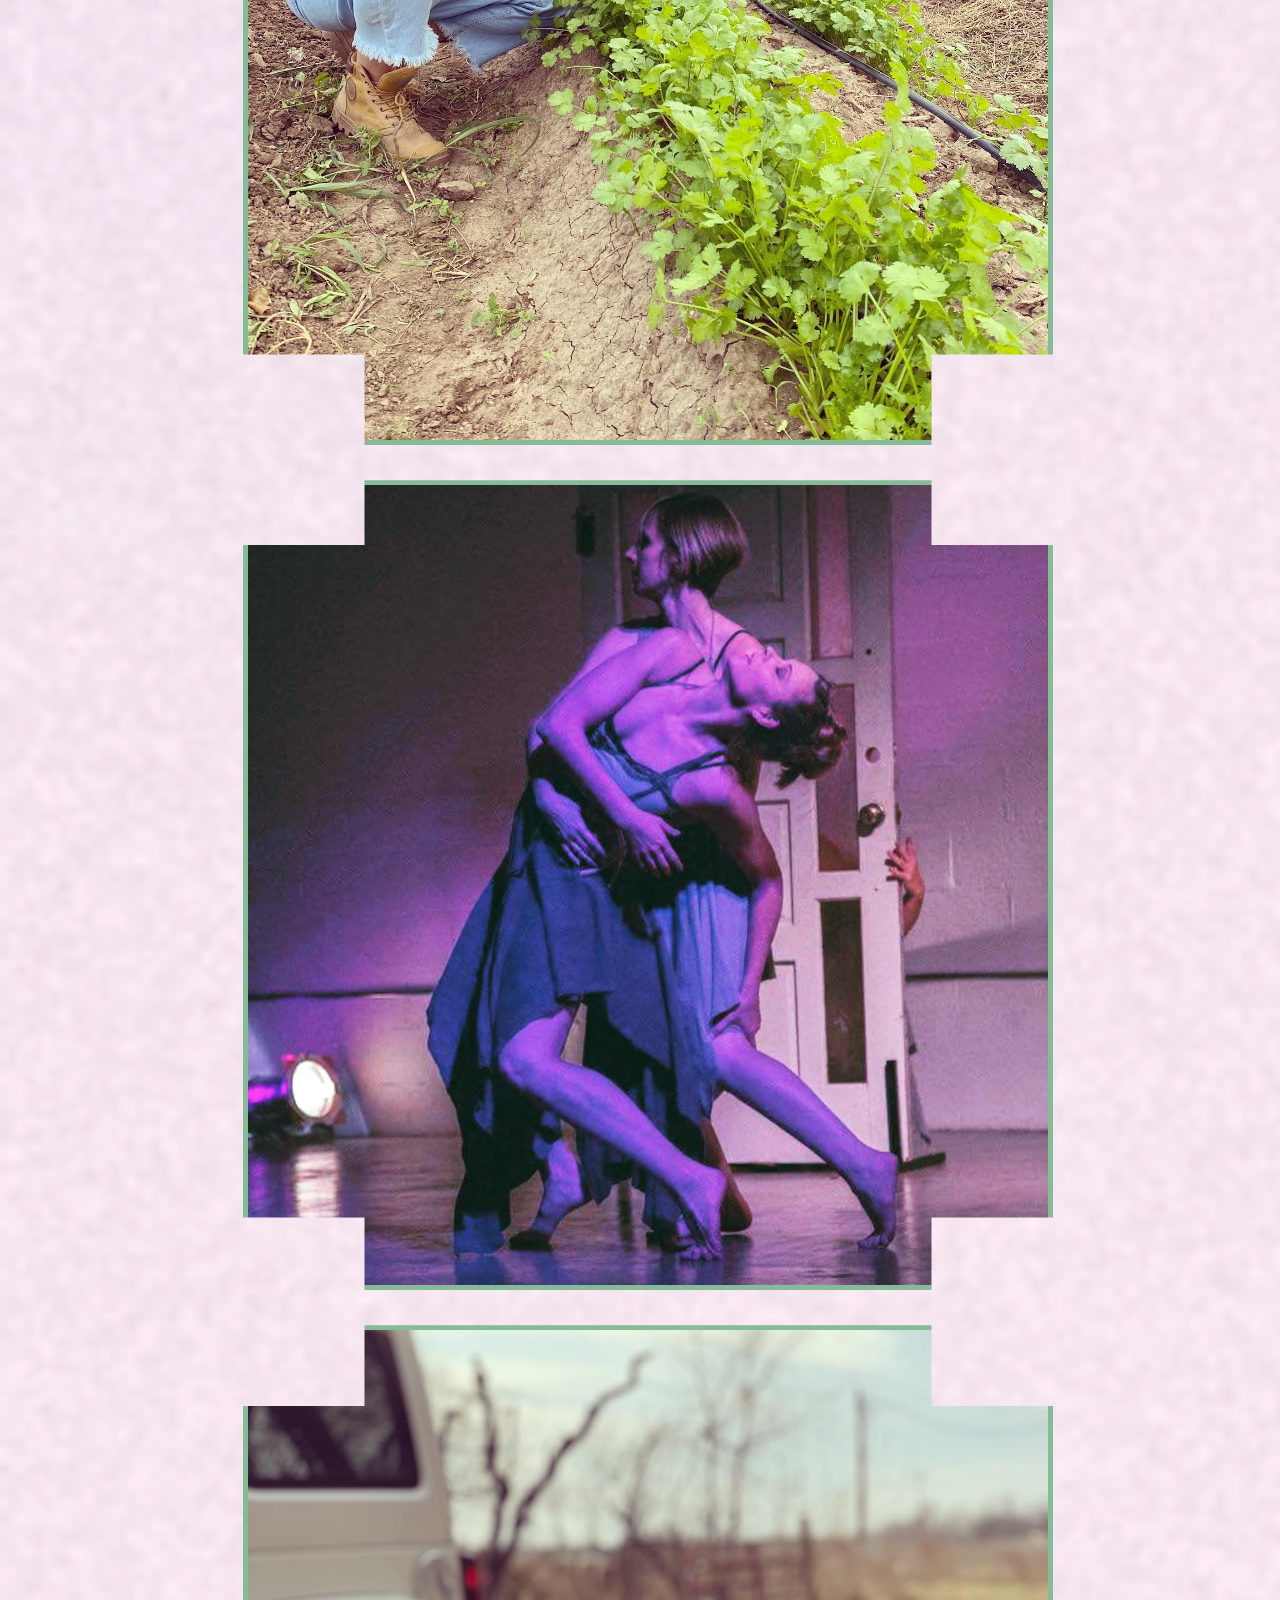
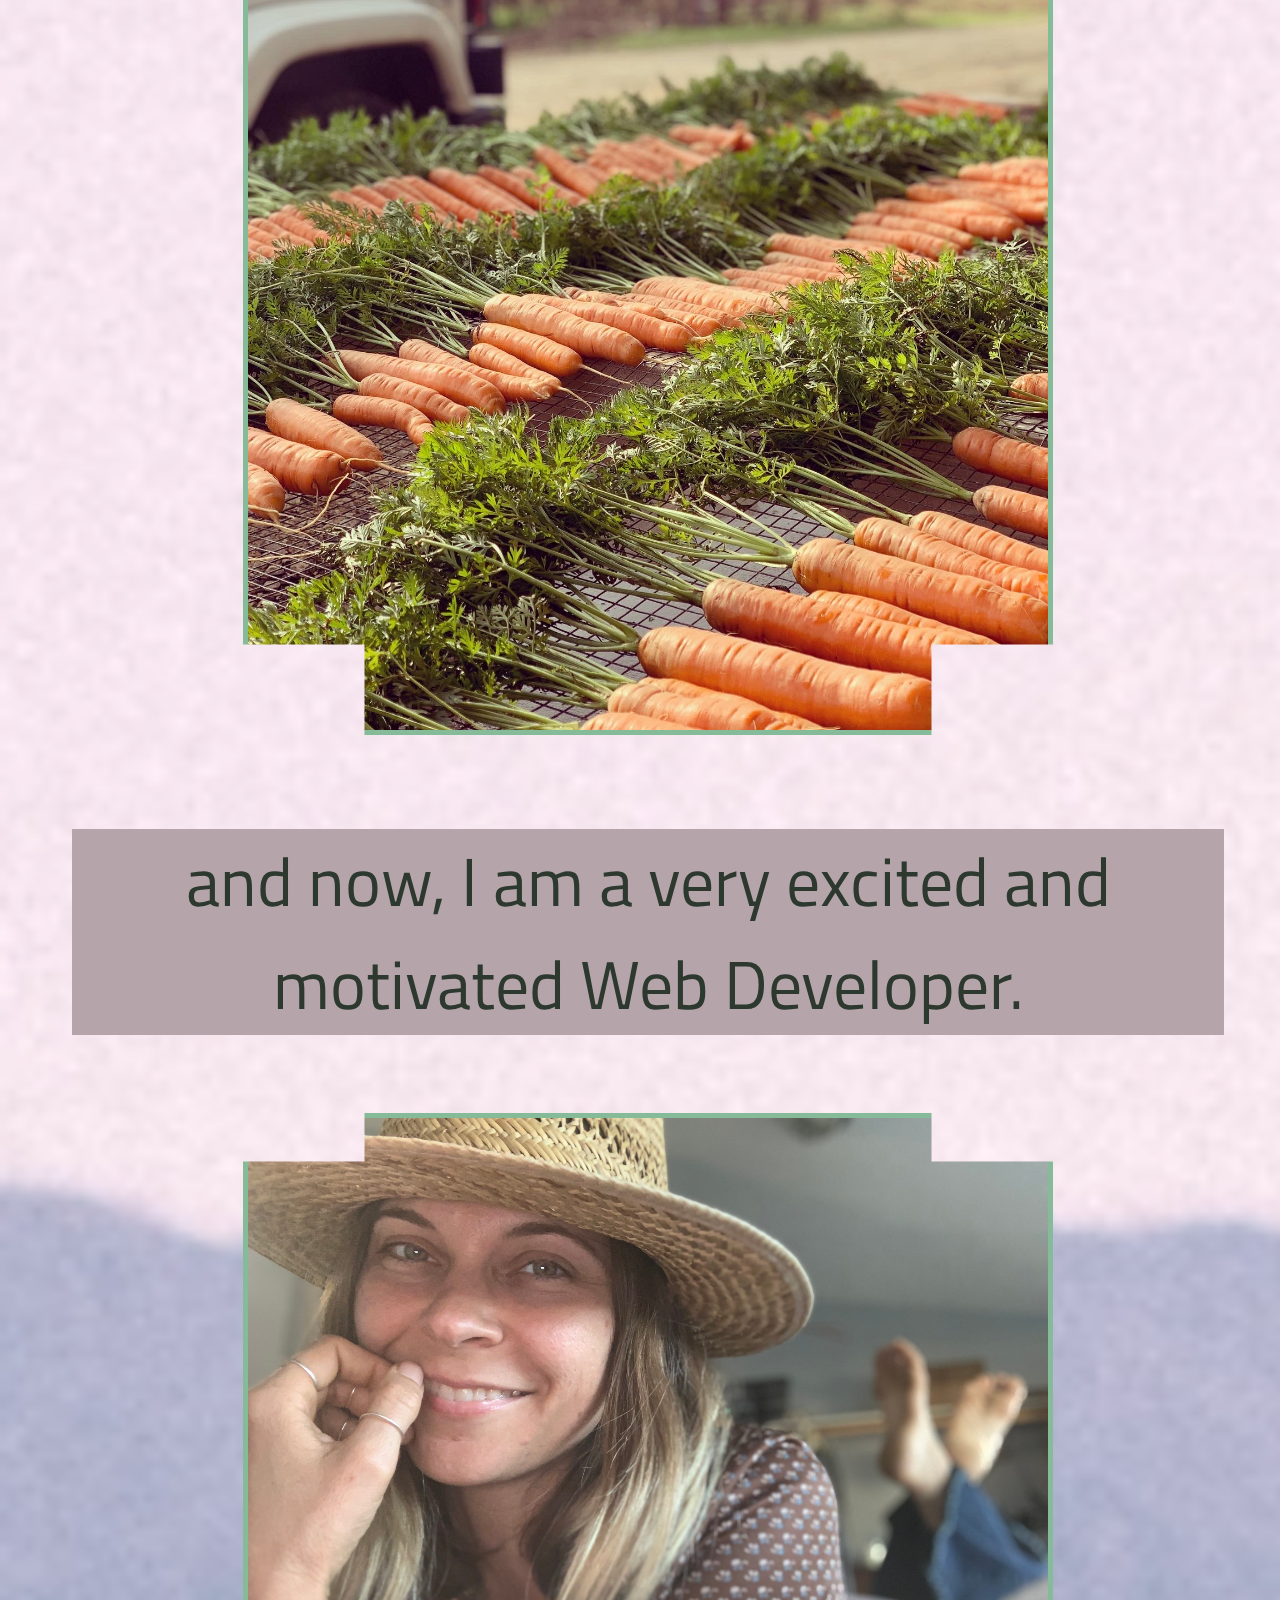
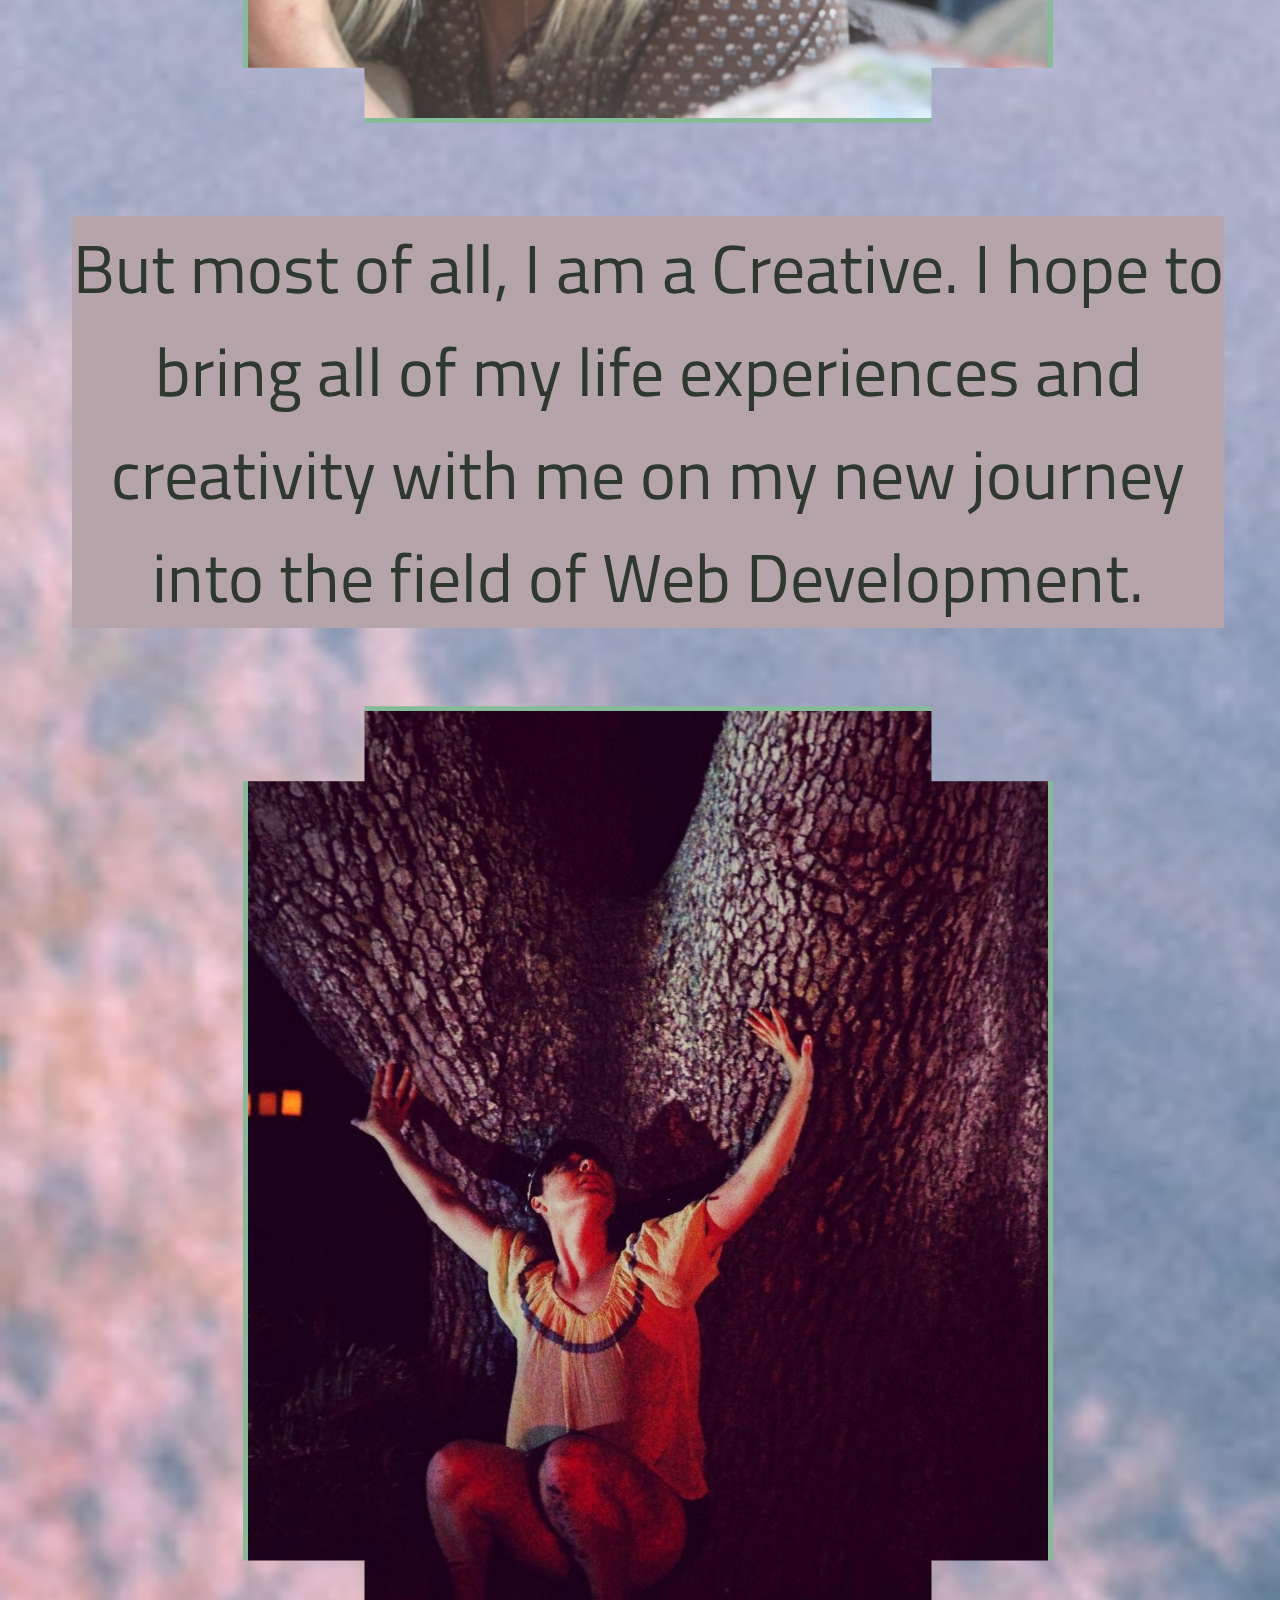
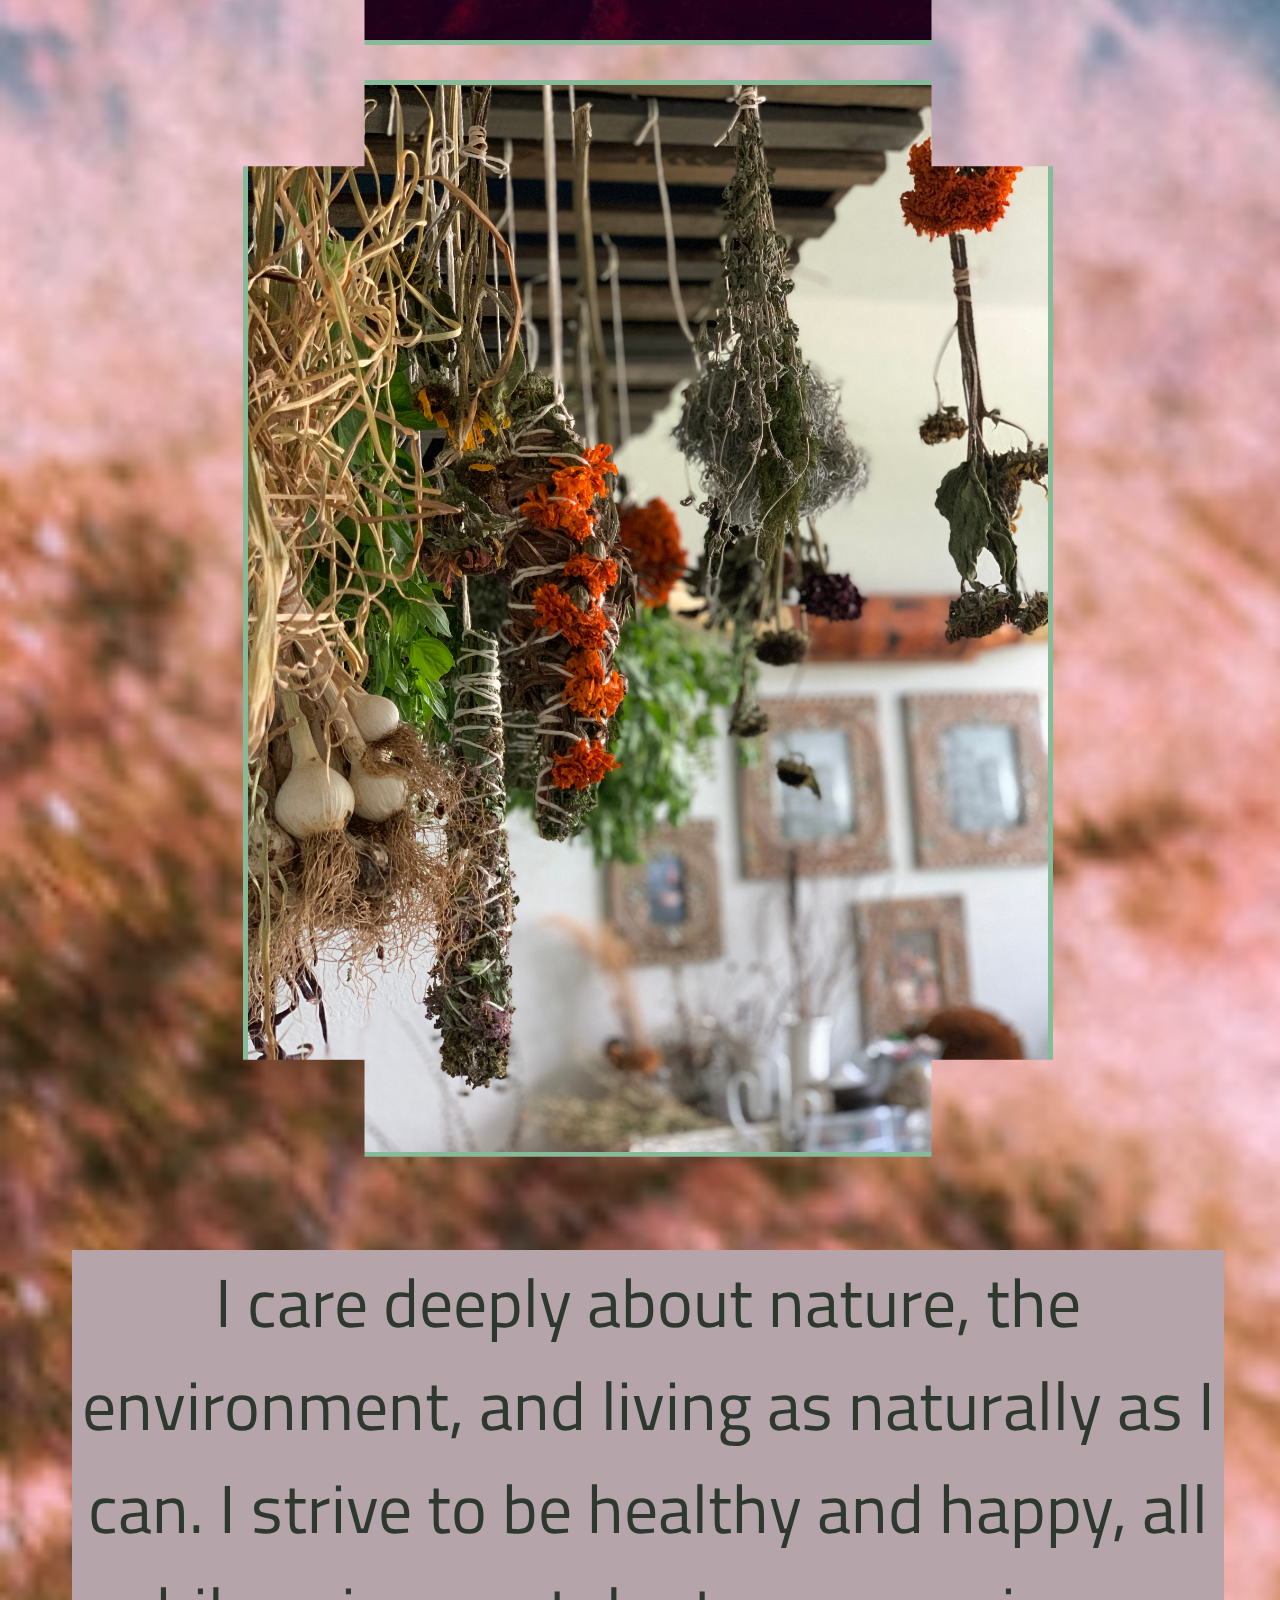
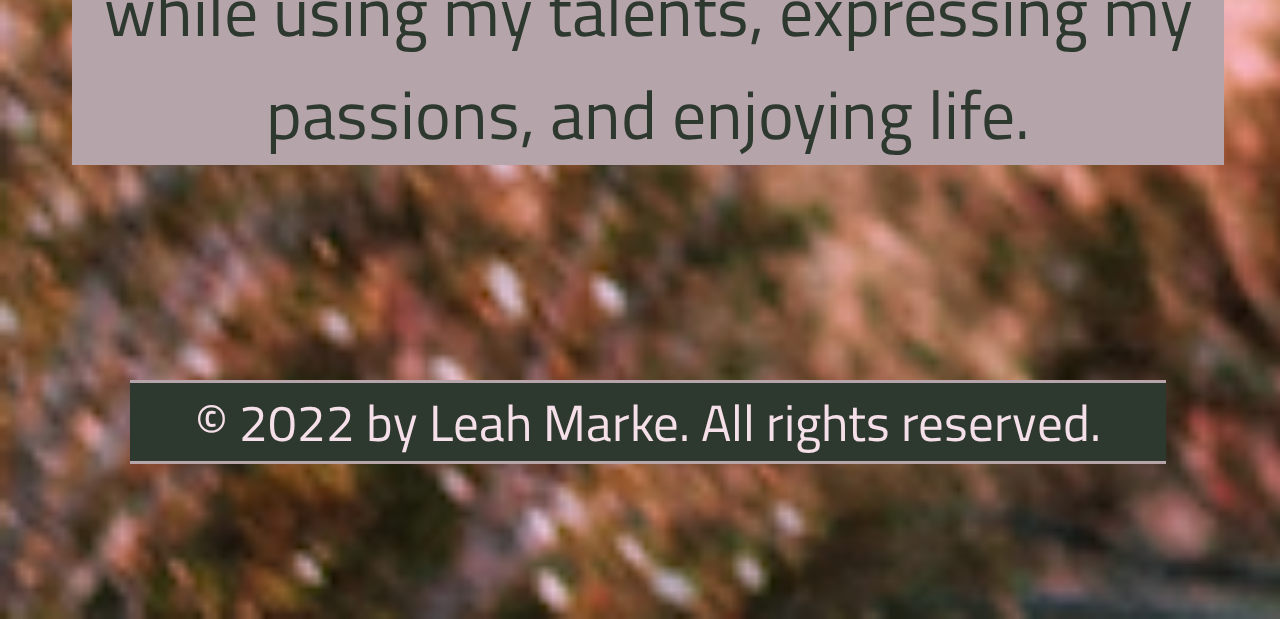
==== commit 0cd4e5b1: "finished small media query for about page" ====
--- a/about/about.html
+++ b/about/about.html
@@ -34,14 +34,14 @@
             </li>
             
             <li class="nav-item">
-              <a class="nav-link" href="./gallery/gallery.html">Gallery</a>
+              <a class="nav-link" href="../gallery/gallery.html">Gallery</a>
             </li>
             <li class="nav-item">
-              <a class="nav-link" href="./resume/resume.html">Resume</a>
+              <a class="nav-link" href="../resume/resume.html">Resume</a>
             </li>
             
             <li class="nav-item">
-              <a class="nav-link" href="./contact/contact.html">Contact</a>
+              <a class="nav-link" href="../contact/contact.html">Contact</a>
             </li>
           </ul>
         </nav>
@@ -52,37 +52,27 @@
         <div class="image-flexbox">
             <h1>All About Me</h1>
             <img src="../images/cactusWall copy.jpeg" alt="Leah smiling with bare feet" class="responsive-image">
-            <!-- <a href="#section2" class="arrow">&darr;
-            </a> -->
-          
-      
-          
-            <h2></h2>
-            <p>
-              Hey there! I'm Leah Marke...a Sister, a Daughter, an Aunt, a Dancer, an Artist</p>
+            <p class="text">
+              Hey there! I'm Leah Marke...a Sister, a Daughter, an Aunt...</p>
               <img src="../images/leahSmilingFeet copy.jpg" alt="Leah smiling with bare feet" class="responsive-image">
 
-              <p> Physical Therapist, a Farmer, and a future Web
-              Developer. But most of all, I'm a Creative. </p>
-            <!-- <a href="#section3" class="arrow">&darr;
-            </a> -->
-            <h2></h2>
-            <img src="../images/leahSmilingFeet copy.jpg" alt="Leah smiling with bare feet" class="responsive-image">
-          
-            <!-- <a href="#section4" class="arrow">&darr;
-            </a> -->
-          
-            <h2></h2>
-            <p>I care deeply about nature, the environment, and living as naturally as I can. I strive to be healthy and happy, all while using my talents, expressing my passions, and enjoying life. </p>
-            <img src="../images/leahSmilingFeet copy.jpg" alt="Leah smiling with bare feet" class="responsive-image">
+              <p class="text"> an Artist, a Dancer, a Physical Therapist, a Farmer...</p >            
+            <img src="../images/leahDancePic copy.jpg" alt="Leah smiling with bare feet" class="responsive-image">
+            <img src="../images/leahWithCilantro copy.JPG" alt="Leah smiling with bare feet" class="responsive-image">
+            <img src="../images/leahWithKatherine copy.JPG" alt="Leah smiling with bare feet" class="responsive-image">
 
-            <!-- <a href="#section5" class="arrow">&darr;
-            </a> -->
-            <h2></h2>
-            <img src="../images/leahSmilingFeet copy.jpg" alt="Leah smiling with bare feet" class="responsive-image">
+            <img src="../images/carrots copy.JPG" alt="Leah smiling with bare feet" class="responsive-image">
 
-            <!-- <a href="#section1" class="arrow">&uarr;
-            </a> -->
+            <p class="text">and now, I am a very excited and motivated Web
+              Developer.</p>
+              <img src="../images/leahSmilingFeet copy.jpg" alt="Leah smiling with bare feet" class="responsive-image">
+              <p class="text">But most of all, I am a Creative. I hope to bring all of my life experiences and creativity with me on my new journey into the field of Web Development.</p>
+              <img src="../images/dancingOnTree copy.jpg" alt="Leah smiling with bare feet" class="responsive-image">
+              <img src="../images/hangingHerbs copy.jpg" alt="Leah smiling with bare feet" class="responsive-image">
+
+              <p class="text">I care deeply about nature, the environment, and living as naturally as I can. I strive to be healthy and happy, all while using my talents, expressing my passions, and enjoying life. </p>
+
+            
             <footer>
               <p class="all-rights-reserved" href="#""
                 >© 2022 by Leah Marke. All rights reserved.</p
--- a/about/about.css
+++ b/about/about.css
@@ -1,18 +1,17 @@
 :root {
-  
   --dusky-blue: #a7b5dba7;
-  --salmon: #FAAFB7;
-  --dusky-rose: #DBA7A7;
+  --salmon: #faafb7;
+  --dusky-rose: #dba7a7;
   --dark-green: #4d7865c7;
-  --lite-pink: #F5DFE8;
-  --taupe: #B5A5AB;
-  --lite-green: #85BB98;
-  --green-black: #2D382E;
-  --teal-black: #2E3C3D;
+  --lite-pink: #f5dfe8;
+  --taupe: #b5a5ab;
+  --lite-green: #85bb98;
+  --green-black: #2d382e;
+  --teal-black: #2e3c3d;
 }
 body {
   width: 100vw;
-  
+
   font-family: "Advent Pro", sans-serif;
   font-family: "Blaka Hollow", cursive;
   font-family: "Inconsolata", monospace;
@@ -35,7 +34,8 @@
   color: var(--green-black);
   background-color: var(--lite-green);
   padding: 1px 18px;
-  clip-path: polygon(100% 0, 95% 50%, 100% 100%, 0% 100%, 5% 49%, 0% 0%);}
+  clip-path: polygon(100% 0, 95% 50%, 100% 100%, 0% 100%, 5% 49%, 0% 0%);
+}
 h2 {
   font-size: 6vw;
   color: var(--green-black);
@@ -44,75 +44,39 @@
 ul.nav-menu {
   padding-left: 0px;
   padding-top: 9.33vw;
-
 }
 li {
   list-style: none;
 }
-/* start smooth scroll */
-/* html {
-  scroll-behavior: smooth;
-} */
 .responsive-image {
   width: 100%;
   max-width: 800px;
   height: auto;
   margin-top: 10px;
-  margin-bottom: 10px;
-
+  margin-bottom: 25px;
   border: 5px solid var(--lite-green);
-  clip-path: polygon(0 8%, 15% 8%, 15% 0%, 85% 0%, 85% 8%, 100% 8%, 100% 91%, 85% 91%, 85% 100%, 15% 100%, 15% 91%, 0 91%);}
-
-  .image-flexbox {
-    display: flex;
-    flex-direction: column;
-    align-items: center;
-  }
-/* #section1 {
-  height: 100vh;
-  width: 100%;
-  background-image: url(../images/cactusCloseUp.png);
-  background-repeat: no-repeat;
-  background-size: cover;
-
+  clip-path: polygon(
+    0 8%,
+    15% 8%,
+    15% 0%,
+    85% 0%,
+    85% 8%,
+    100% 8%,
+    100% 91%,
+    85% 91%,
+    85% 100%,
+    15% 100%,
+    15% 91%,
+    0 91%
+  );
 }
 
-#section2 {
-  height: 100vh;
-  width: 100%;
+.image-flexbox {
+  display: flex;
+  flex-direction: column;
+  align-items: center;
+}
 
-  background-image: url(../images/skyCloseUp.png);
-  background-repeat: no-repeat;
-  background-size: cover;
-
-}
-#section3 {
-  height: 100vh;
-  width: 100%;
-
-  background-image: url(../images/skyCloseUp.png);
-  background-repeat: no-repeat;
-  background-size: cover;
-
-}
-#section4 {
-  height: 100vh;
-  width: 100%;
-
-  background-image: url(../images/skyCloseUp.png);
-  background-repeat: no-repeat;
-  background-size: cover;
-
-}
-#section5 {
-  height: 100vh;
-  width: 100%;
-
-  background-image: url(../images/skyCloseUp.png);
-  background-repeat: no-repeat;
-  background-size: cover;} */
-
-  /* !!!!!!!!!!!!START HERE LEAH!!!!!!!!!!! */
 ul.nav-menu {
   width: 100%;
   display: flex;
@@ -125,61 +89,36 @@
   font-size: 5vw;
   padding-left: 0px;
   text-decoration: none;
-  
-  
 }
 a.nav-link:hover {
   color: var(--green-black);
-text-shadow: 1.33vw 1.33vw 1.33vw var(--salmon);
-transition: transform 0.5s ease;
+  text-shadow: 1.33vw 1.33vw 1.33vw var(--salmon);
+  transition: transform 0.5s ease;
   transform: scale(1.5, 1.5);
 }
-
-/* end smooth scroll */
-a.arrow {
+.text {
+  font-size: 5.33vw;
+  text-align: center;
   color: var(--green-black);
-  font-size: 15vw;
-  /* padding-left: 10px 10px; */
-  text-decoration: none;
-  background-color: var(--lite-pink);
-  padding-left: 12px ;
-  padding-right: 12px;
-  border: 3px solid var(--lite-green);
-  clip-path: polygon(0 8%, 15% 8%, 15% 0%, 85% 0%, 85% 8%, 100% 8%, 100% 91%, 85% 91%, 85% 100%, 15% 100%, 15% 91%, 0 91%);}
-  
-  
-
-a.arrow:hover {
-  color: var(--green-black);
-text-shadow: 1.33vw 1.33vw 1.33vw var(--salmon);
-transition: transform 0.5s ease;
-  transform: scale(1.5, 1.5);
+  background-color: var(--taupe);
 }
-
 /*start footer styling*/
 footer {
-text-align: center;
+  text-align: center;
   /* background-color: var(--dark-green); */
   /* margin-top: 40px; */
   padding: 2.66vw 0;
   gap: 2.13vw;
   /* position:fixed; */
-  bottom:0;
-  width:90%;
+  bottom: 0;
+  width: 90%;
   margin: 4.8vw auto;
-  
 }
 
 .all-rights-reserved {
-  border-top: .26vw solid var(--taupe);
-  border-bottom: .26vw solid var(--taupe);
+  border-top: 0.26vw solid var(--taupe);
+  border-bottom: 0.26vw solid var(--taupe);
   font-size: 4vw;
   color: var(--lite-pink);
-  background-color: var(--green-black); 
+  background-color: var(--green-black);
 }
-/* START Style for "font awesome" social media icons */
-/*end social media icons*/
-
-/*start media query for tablet*/
-
-/* @media (min-width: 576px) {
